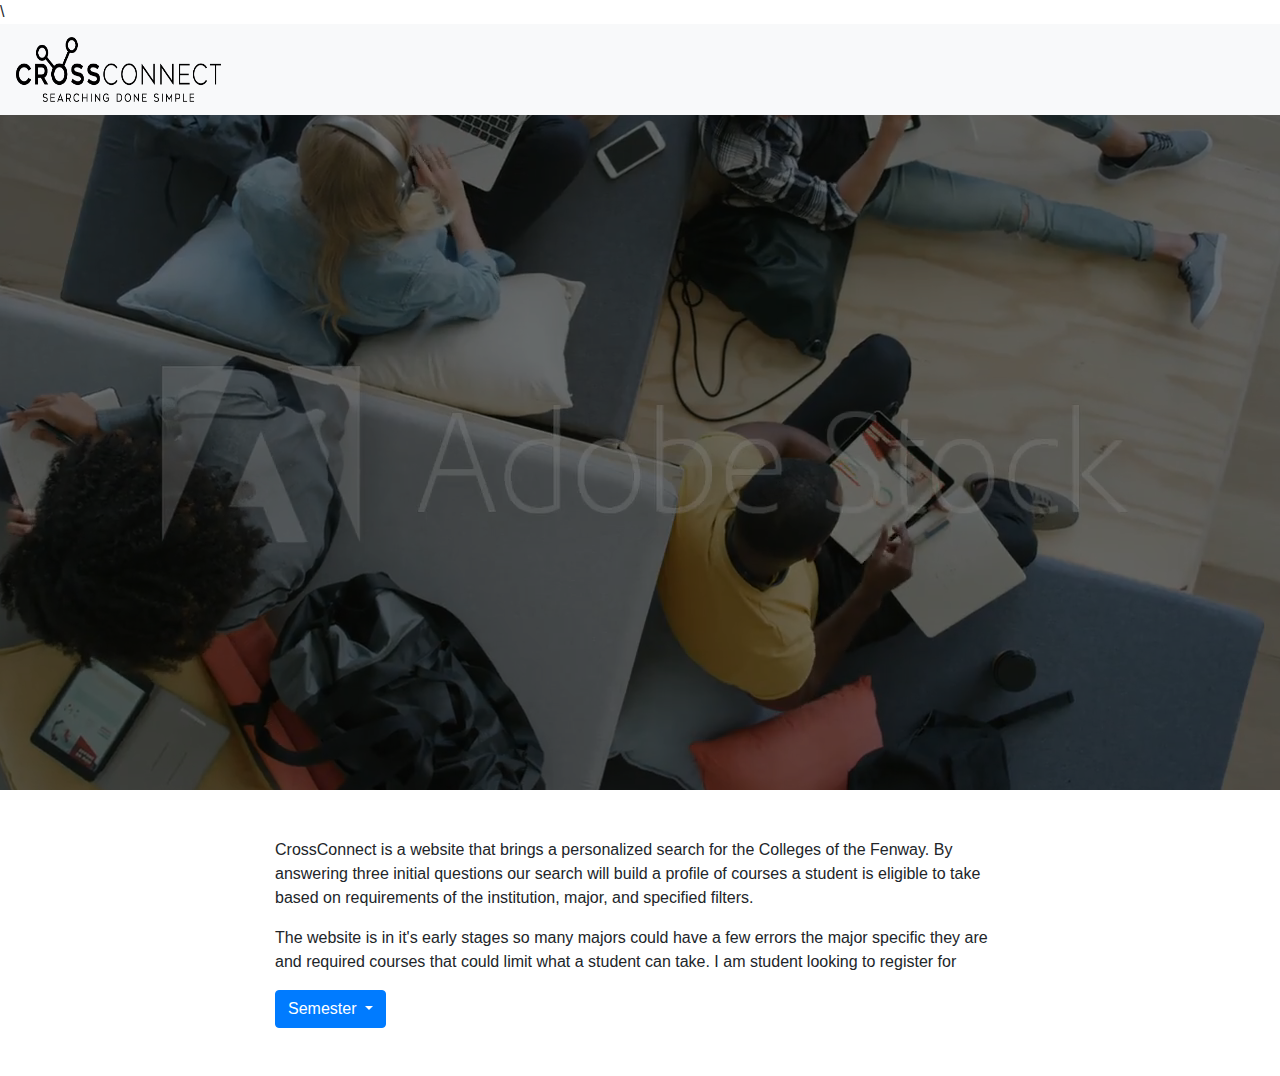
==== index.html @ 2838f524 "PHP Files Uploaded" ====
<!DOCTYPE html>

<html lang="en">

	<head>
 		<!-- Required meta tags -->
 		<meta charset="utf-8">
		<meta name="viewport" content="width=device-width, initial-scale=1, shrink-to-fit=no">

 		<!-- Bootstrap CSS -->
 		<link rel="stylesheet" href="https://stackpath.bootstrapcdn.com/bootstrap/4.3.1/css/bootstrap.min.css" integrity="sha384-ggOyR0iXCbMQv3Xipma34MD+dH/1fQ784/j6cY/iJTQUOhcWr7x9JvoRxT2MZw1T" crossorigin="anonymous">

		<script src="https://ajax.googleapis.com/ajax/libs/jquery/3.4.1/jquery.min.js"></script>
  		<script src="https://maxcdn.bootstrapcdn.com/bootstrap/3.4.0/js/bootstrap.min.js"></script>
		<script src="phpconfig.php"></script>
		<title>Cross | Connect</title>


		<link rel="stylesheet" type="text/css" href="css/spicy.css">
		<script src="js/creative.js"></script>


	</head>

	<body id="home">
\
		<nav class="navbar navbar-light bg-light">
  			<a class="navbar-brand" href="#">
   				<img src="img/logo.png" width="205" height="65" alt="">
  			</a>
		</nav>

		<header>
 			<div class="overlay"></div>
  			<video playsinline="playsinline" autoplay="autoplay" muted="muted" loop="loop">
    			<source src="img/University.mp4" type="video/mp4">
    			<source src="img/TopView.mp4" type="video/mp4">
    			<source src="img/Study.mp4" type="video/mp4">
  			</video>
  			<div class="container h-100">
    			<div class="d-flex h-100 text-center align-items-center">
      				<div class="w-100 text-white">
        				<h1 class="display-3">CrossConnect</h1>
        				<p class="lead mb-0">A project by Andrew and Edgar</p>
      				</div>
    			</div>
  			</div>
		</header>

		<section class="my-5">
  			<div class="container">
    			<div class="row">
      				<div class="col-md-8 mx-auto">
        				<p>CrossConnect is a website that brings a personalized search for the Colleges of the Fenway. By answering three initial questions our search will build a profile of courses a student is eligible to take based on requirements of the institution, major, and specified filters.</p>
        				<p>The website is in it's early stages so many majors could have a few errors the major specific they are and required courses that could limit what a student can take. I am student looking to register for
						</p>
						
						<div class="dropdown">
						<button class="btn btn-primary dropdown-toggle" type="button" data-toggle="dropdown">
							Semester
						<span class="caret"></span></button>
						<div class="dropdown-menu">
							<li><a class="dropdown-item" href="#">Fall 2019</a></li>
							<li><a class="dropdown-item" href="#">Spring 2020</a></li>
							<li><a class="dropdown-item" href="#">Summer 2020</a></li>
						</div>
						</button>

     				</div>
    			</div>
 			 </div>
		</section>

		<script src="https://code.jquery.com/jquery-3.3.1.slim.min.js" integrity="sha384-q8i/X+965DzO0rT7abK41JStQIAqVgRVzpbzo5smXKp4YfRvH+8abtTE1Pi6jizo" crossorigin="anonymous"></script>
		<script src="https://cdnjs.cloudflare.com/ajax/libs/popper.js/1.14.7/umd/popper.min.js" integrity="sha384-UO2eT0CpHqdSJQ6hJty5KVphtPhzWj9WO1clHTMGa3JDZwrnQq4sF86dIHNDz0W1" crossorigin="anonymous"></script>
		<script src="https://stackpath.bootstrapcdn.com/bootstrap/4.3.1/js/bootstrap.min.js" integrity="sha384-JjSmVgyd0p3pXB1rRibZUAYoIIy6OrQ6VrjIEaFf/nJGzIxFDsf4x0xIM+B07jRM" crossorigin="anonymous"></script>
	</body>
</html>
---- css/spicy.css ----
header {
  position: relative;
  background-color: black;
  height: 75vh;
  min-height: 25rem;
  width: 100%;
  overflow: hidden;
}

header video {
  position: absolute;
  top: 50%;
  left: 50%;
  min-width: 100%;
  min-height: 100%;
  width: auto;
  height: auto;
  z-index: 0;
  -ms-transform: translateX(-50%) translateY(-50%);
  -moz-transform: translateX(-50%) translateY(-50%);
  -webkit-transform: translateX(-50%) translateY(-50%);
  transform: translateX(-50%) translateY(-50%);
}

header .container {
  z-index: 2;
}

header .overlay {
  position: absolute;
  top: 0;
  left: 0;
  height: 100%;
  width: 100%;
  background-color: black;
  opacity: 0.5;
  z-index: 1;
}

@media (pointer: coarse) and (hover: none) {
  header {
    background: url('img/University.mp4') black no-repeat center center scroll;
    background: url('img/TopView.mp4') black no-repeat center center scroll;
  }
  header video {
    display: none;
  }
}
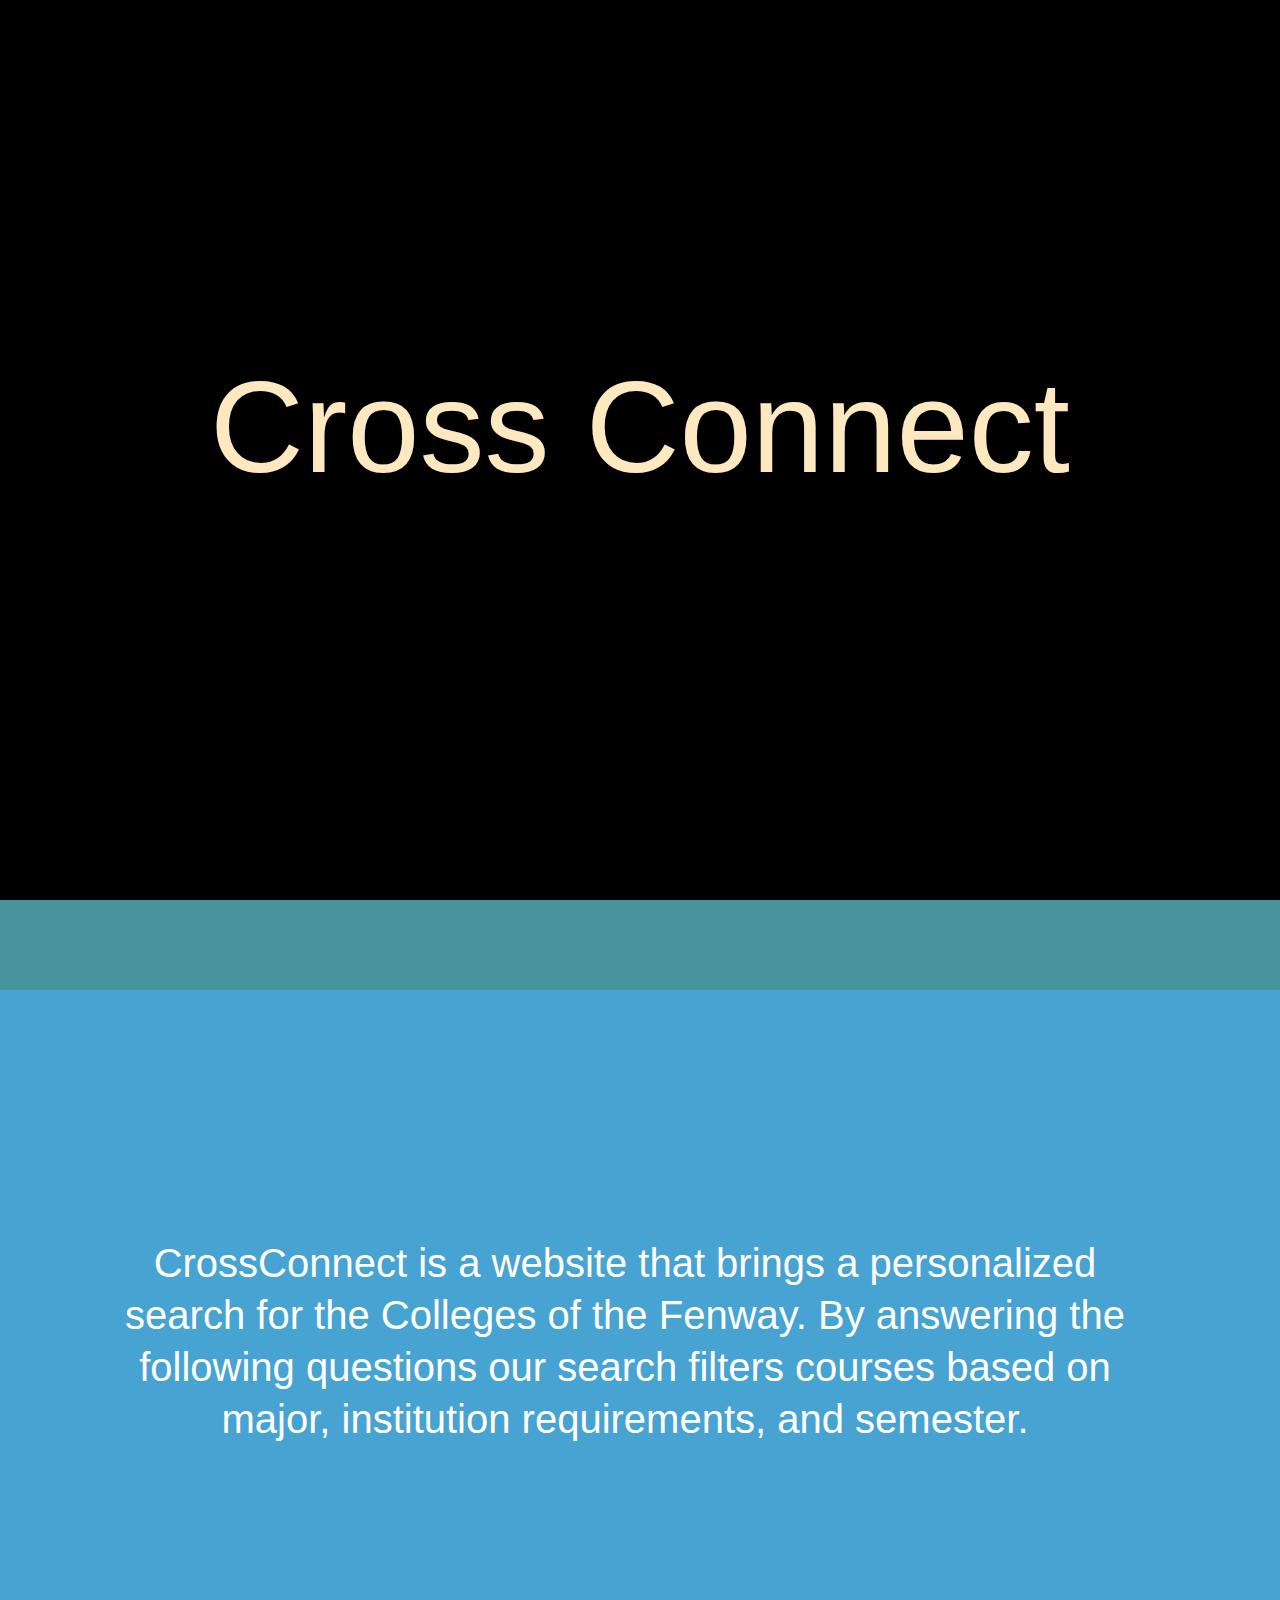
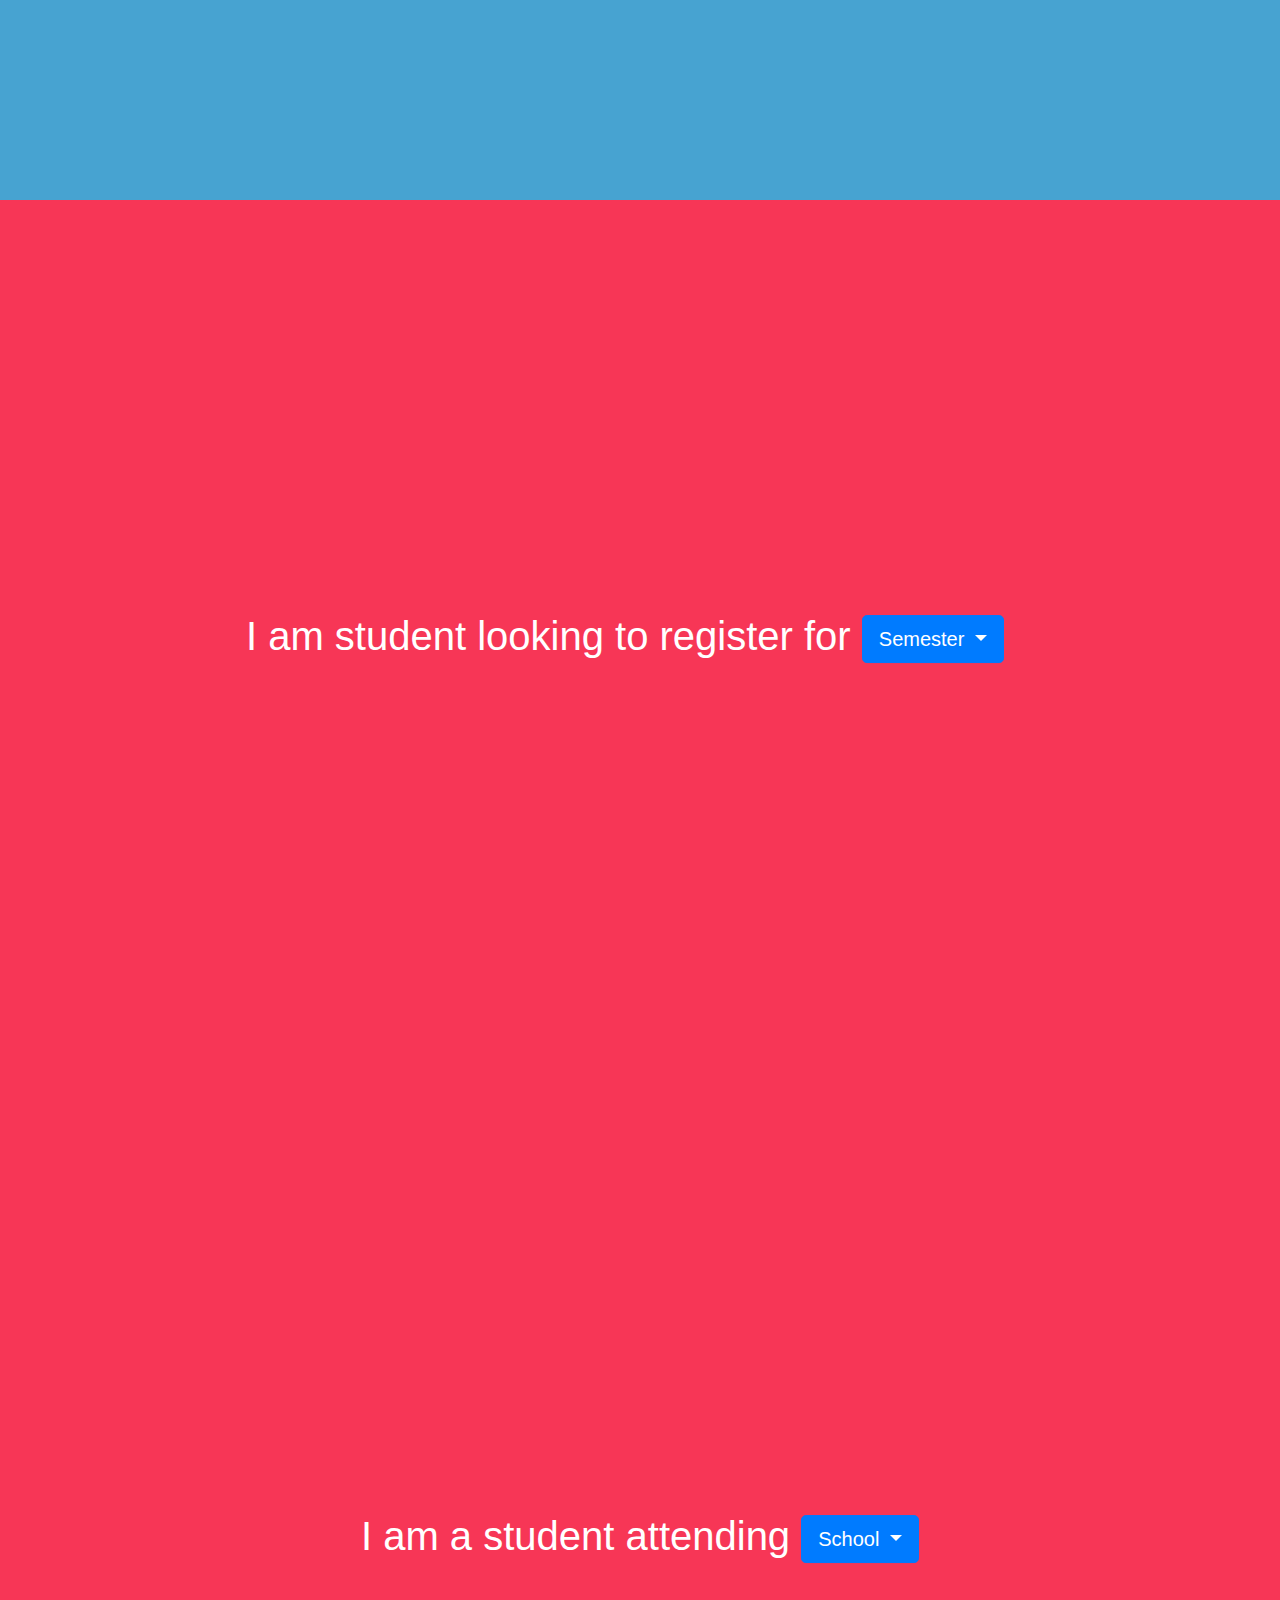
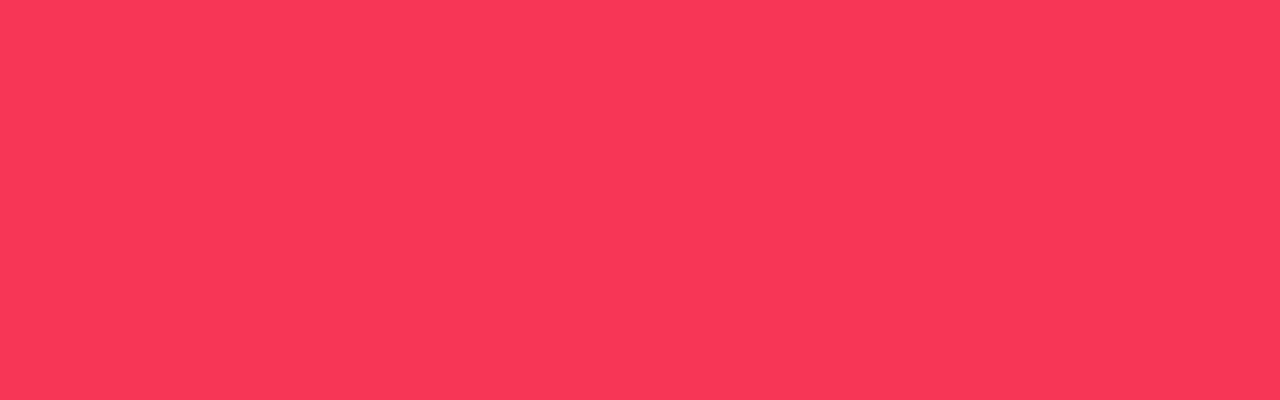
==== commit 2c9926c5: "Final FFront End" ====
--- a/index.html
+++ b/index.html
@@ -1,78 +1,155 @@
 <!DOCTYPE html>
 
 <html lang="en">
+<meta http-equiv="Content-Type" content="text/html; charset=UTF-8">
 
-	<head>
- 		<!-- Required meta tags -->
- 		<meta charset="utf-8">
-		<meta name="viewport" content="width=device-width, initial-scale=1, shrink-to-fit=no">
+<head>
+	<!-- Required meta tags -->
+	<meta charset="utf-8">
+	<meta name="viewport" content="width=device-width, initial-scale=1, shrink-to-fit=no">
 
- 		<!-- Bootstrap CSS -->
- 		<link rel="stylesheet" href="https://stackpath.bootstrapcdn.com/bootstrap/4.3.1/css/bootstrap.min.css" integrity="sha384-ggOyR0iXCbMQv3Xipma34MD+dH/1fQ784/j6cY/iJTQUOhcWr7x9JvoRxT2MZw1T" crossorigin="anonymous">
+	<!-- Bootstrap CSS -->
+	<link rel="stylesheet" href="https://stackpath.bootstrapcdn.com/bootstrap/4.3.1/css/bootstrap.min.css"
+		integrity="sha384-ggOyR0iXCbMQv3Xipma34MD+dH/1fQ784/j6cY/iJTQUOhcWr7x9JvoRxT2MZw1T" crossorigin="anonymous">
+	<script src="https://ajax.googleapis.com/ajax/libs/jquery/3.4.1/jquery.min.js"></script>
+	<script src="https://maxcdn.bootstrapcdn.com/bootstrap/3.4.0/js/bootstrap.min.js"></script>
 
-		<script src="https://ajax.googleapis.com/ajax/libs/jquery/3.4.1/jquery.min.js"></script>
-  		<script src="https://maxcdn.bootstrapcdn.com/bootstrap/3.4.0/js/bootstrap.min.js"></script>
-		<script src="phpconfig.php"></script>
-		<title>Cross | Connect</title>
+	<!-- CSS, JS, and PHP files worked on-->
+
+	<link rel="stylesheet" type="text/css" href="css/main.css">
+	<link rel="stylesheet" href="css/css">
+	<script src="php/phpconfig.php"></script>
+
+	<title>Cross | Connect</title>
 
 
-		<link rel="stylesheet" type="text/css" href="css/spicy.css">
-		<script src="js/creative.js"></script>
+</head>
+
+<body data-gr-c-s-loaded="true" style="overflow: hidden;">
+
+	<section class="panel home" data-section-name="home" style="height: 937px;">
+		<video playsinline="playsinline" autoplay="autoplay" muted="muted" loop="loop">
+			<source src="img/Final_Cut.mp4" type="video/mp4">
+		</video>
+
+		<div class="inner">
+			<div class="vertical-center">
+				<h1>Cross Connect</h1>
+			</div>
+		</div>
+
+		<ul class="pagination" id="scroll">
+			<li>
+				<a class="" href="#home">
+					<span class="hover-text">Home</span>
+				</a>
+			</li>
+			<li>
+				<a class="" href="#second">
+					<span class="hover-text">Second</span>
+				</a>
+			</li>
+			<li>
+				<a class="" href="#third">
+					<span class="hover-text">Third</span>
+				</a>
+			</li>
+			<li>
+				<a class="" href="#fourth">
+					<span class="hover-text">Fourth</span>
+				</a>
+			</li>
+		</ul>
+	</section>
+
+	<section class="panel panel1" data-section-name="second" style="height: 937px;">
+		<div class="inner">
+			<div class="row">
+				<div class="vertical-center">
+					<p>CrossConnect is a website that brings a personalized search for the Colleges of the Fenway.
+						By answering the following questions our search filters courses based on major, institution
+						requirements, and semester.
+					</p>
+				</div>
+			</div>
+		</div>
+	</section>
+	<section class="panel panel2" data-section-name="third" style="height: 937px;">
+		<div class="inner">
+			<div class="row">
+				<div class="vertical-center">
+					<p>I am student looking to register for
+						<span class="dropdown">
+							<button class="btn btn-primary btn-lg dropdown-toggle" type="button" data-toggle="dropdown"
+								aria-haspopup="true" aria-expanded="false">
+								Semester
+								<div class="dropdown-menu" aria-labelledby="dropdownMenuButton">
+									<li><a class="dropdown-item" href="#">Fall 2019</a></li>
+									<li><a class="dropdown-item" href="#">Spring 2020</a></li>
+									<li><a class="dropdown-item" href="#">Summer 2020</a></li>
+								</div>
+							</button>
+						</span>
+					</p>
+				</div>
+			</div>
+		</div>
+	</section>
+	<section class="panel panel3" data-section-name="fourth" style="height: 937px;">
+		<div class="inner">
+			<div class="vertical-center">
+				<p> I am a student attending
+					<span class="dropdown">
+						<button class="btn btn-primary btn-lg dropdown-toggle" type="button" data-toggle="dropdown"
+							aria-haspopup="true" aria-expanded="false">
+							School
+							<div class="dropdown-menu" aria-labelledby="dropdownMenuButton">
+								<li><a class="dropdown-item" href="#">Emmanual</a></li>
+								<li><a class="dropdown-item" href="#">MassArt</a></li>
+								<li><a class="dropdown-item" href="#">MCPHS</a></li>
+								<li><a class="dropdown-item" href="#">Simmons</a></li>
+								<li><a class="dropdown-item" href="#">Wentworth</a></li>
+							</div>
+						</button>
+					</span>
+				</p>
+			</div>
+		</div>
+	</section>
 
 
-	</head>
 
-	<body id="home">
-\
-		<nav class="navbar navbar-light bg-light">
-  			<a class="navbar-brand" href="#">
-   				<img src="img/logo.png" width="205" height="65" alt="">
-  			</a>
-		</nav>
+	<script src="https://code.jquery.com/jquery-3.4.1.js"
+		integrity="sha256-WpOohJOqMqqyKL9FccASB9O0KwACQJpFTUBLTYOVvVU=" crossorigin="anonymous"></script>
 
-		<header>
- 			<div class="overlay"></div>
-  			<video playsinline="playsinline" autoplay="autoplay" muted="muted" loop="loop">
-    			<source src="img/University.mp4" type="video/mp4">
-    			<source src="img/TopView.mp4" type="video/mp4">
-    			<source src="img/Study.mp4" type="video/mp4">
-  			</video>
-  			<div class="container h-100">
-    			<div class="d-flex h-100 text-center align-items-center">
-      				<div class="w-100 text-white">
-        				<h1 class="display-3">CrossConnect</h1>
-        				<p class="lead mb-0">A project by Andrew and Edgar</p>
-      				</div>
-    			</div>
-  			</div>
-		</header>
+	<script src="js/jquery.scrollify.js"></script>
 
-		<section class="my-5">
-  			<div class="container">
-    			<div class="row">
-      				<div class="col-md-8 mx-auto">
-        				<p>CrossConnect is a website that brings a personalized search for the Colleges of the Fenway. By answering three initial questions our search will build a profile of courses a student is eligible to take based on requirements of the institution, major, and specified filters.</p>
-        				<p>The website is in it's early stages so many majors could have a few errors the major specific they are and required courses that could limit what a student can take. I am student looking to register for
-						</p>
-						
-						<div class="dropdown">
-						<button class="btn btn-primary dropdown-toggle" type="button" data-toggle="dropdown">
-							Semester
-						<span class="caret"></span></button>
-						<div class="dropdown-menu">
-							<li><a class="dropdown-item" href="#">Fall 2019</a></li>
-							<li><a class="dropdown-item" href="#">Spring 2020</a></li>
-							<li><a class="dropdown-item" href="#">Summer 2020</a></li>
-						</div>
-						</button>
+	<script src="js/main.js"></script>
 
-     				</div>
-    			</div>
- 			 </div>
-		</section>
 
-		<script src="https://code.jquery.com/jquery-3.3.1.slim.min.js" integrity="sha384-q8i/X+965DzO0rT7abK41JStQIAqVgRVzpbzo5smXKp4YfRvH+8abtTE1Pi6jizo" crossorigin="anonymous"></script>
-		<script src="https://cdnjs.cloudflare.com/ajax/libs/popper.js/1.14.7/umd/popper.min.js" integrity="sha384-UO2eT0CpHqdSJQ6hJty5KVphtPhzWj9WO1clHTMGa3JDZwrnQq4sF86dIHNDz0W1" crossorigin="anonymous"></script>
-		<script src="https://stackpath.bootstrapcdn.com/bootstrap/4.3.1/js/bootstrap.min.js" integrity="sha384-JjSmVgyd0p3pXB1rRibZUAYoIIy6OrQ6VrjIEaFf/nJGzIxFDsf4x0xIM+B07jRM" crossorigin="anonymous"></script>
-	</body>
-</html>
+	<script src="https://cdnjs.cloudflare.com/ajax/libs/popper.js/1.14.7/umd/popper.min.js"
+		integrity="sha384-UO2eT0CpHqdSJQ6hJty5KVphtPhzWj9WO1clHTMGa3JDZwrnQq4sF86dIHNDz0W1" crossorigin="anonymous">
+	</script>
+	<script src="https://stackpath.bootstrapcdn.com/bootstrap/4.3.1/js/bootstrap.min.js"
+		integrity="sha384-JjSmVgyd0p3pXB1rRibZUAYoIIy6OrQ6VrjIEaFf/nJGzIxFDsf4x0xIM+B07jRM" crossorigin="anonymous">
+	</script>
+</body>
+<div id="screen-shader" style="
+            transition: opacity 0.1s ease 0s; 
+            z-index: 2147483647;
+            margin: 0; 
+            border-radius: 0; 
+            padding: 0; 
+            background: #fac563; 
+            pointer-events: none; 
+            position: fixed; 
+            top: -10%; 
+            right: -10%; 
+            width: 120%; 
+            height: 120%; 
+            opacity: 0.4080;
+            mix-blend-mode: multiply; 
+			display: block;">
+</div>
+
+</html>--- a/css/main.css
+++ b/css/main.css
@@ -0,0 +1,222 @@
+/* http://meyerweb.com/eric/tools/css/reset/
+   v2.0 | 20110126
+   License: none (public domain)
+*/
+
+html, body, div, span, applet, object, iframe,
+h1, h2, h3, h4, h5, h6, p, blockquote, pre,
+a, abbr, acronym, address, big, cite, code,
+del, dfn, em, img, ins, kbd, q, s, samp,
+small, strike, strong, sub, sup, tt, var,
+b, u, i, center,
+dl, dt, dd, ol, ul, li,
+fieldset, form, label, legend,
+table, caption, tbody, tfoot, thead, tr, th, td,
+article, aside, canvas, details, embed,
+figure, figcaption, footer, header, hgroup,
+menu, nav, output, ruby, section, summary,
+time, mark, audio, video {
+	margin: 0;
+	padding: 0;
+	border: 0;
+	font-size: 100%;
+	font: inherit;
+	vertical-align: baseline;
+}
+/* HTML5 display-role reset for older browsers */
+article, aside, details, figcaption, figure,
+footer, header, hgroup, menu, nav, section {
+	display: block;
+}
+body {
+	line-height: 1;
+}
+ol, ul {
+	list-style-type: none;
+}
+blockquote, q {
+	quotes: none;
+}
+blockquote:before, blockquote:after,
+q:before, q:after {
+	content: '';
+	content: none;
+}
+table {
+	border-collapse: collapse;
+	border-spacing: 0;
+}
+
+/****** Main ********/
+video {
+	width:100%;
+	height:100%;
+
+	position: absolute;
+	top:0;
+	left:0;
+
+	object-fit:fill;
+}
+
+body {
+	color:white;
+	font-size:62.5%;
+	font-family: 'Lato', sans-serif;
+}
+
+h1 {
+	font-size:13em;
+
+}
+h2 {
+	font-size:8em;
+}
+
+p {
+	font-size: 4em;
+	line-height:1.3;
+}
+h2 + p {
+	font-size:3em;
+}
+.home h1 {
+	text-shadow:0 0 6px rgba(0,0,0,0.4);
+}
+.vertical-center {
+	text-align:center;
+	width:100%;
+	position: absolute;
+	top: 47%;
+	transform: translateY(-47%);
+}
+.vertical-center p {
+	margin-top:23px;
+}
+
+.inner {
+	position: relative;
+	height:100%;
+
+	width:80%;
+	margin:0 auto;
+}
+
+.home {
+	background:#000;
+
+}
+
+.panel1 {
+	background:#64a0d4;
+	background:hsl(200,60%,55%);
+}
+
+.panel2 {
+	background:#e14456;
+	background:hsl(350,92%,59%);
+}
+.panel3 {
+	background:#e14456;
+	background:hsl(350,92%,59%);
+}
+
+
+.code {
+	background:rgba(0,0,0,0.2);
+}
+
+.pagination {
+	position:fixed;
+	right:20px;
+	top: 50%;
+  	transform: translateY(-50%);
+	visibility: hidden;
+	font-size:1.4em;
+	z-index: 10;
+}
+.pagination a {
+	display:block;
+	height:20px;
+	margin-bottom:5px;
+	color:white;
+	position:relative;
+	padding:10px;
+}
+.pagination a.active:after {
+	box-shadow:inset 0 0 0 5px;
+}
+.pagination a .hover-text {
+	position:absolute;
+	right:15px;
+	top:7px;
+	opacity:0;
+	transition: opacity 0.5s ease;
+	padding-right: 15px;
+}
+.pagination a:hover .hover-text {
+	opacity: 1;
+}
+.pagination a:after {
+	transition:box-shadow 0.5s ease;
+	width:10px;
+	height:10px;
+	display: block;
+	border:1px solid;
+	border-radius:50%;
+	content:'';
+	position: relative;
+	margin:auto;
+	top:0;
+	right:4px;
+	bottom:0;
+}
+
+
+
+
+.vertical-center p.cta {
+	margin-top:5px;
+}
+.vertical-center a:hover {
+	text-decoration: underline;
+}
+
+.arrow {
+	position: relative;
+	padding-right:15px;
+}
+
+.arrow:before,
+.arrow:after {
+	content:'';
+	position: absolute;
+	right:0;
+	top:7px;
+
+	width:2px;
+	height:12px;
+	background: white;
+}
+.arrow:before {
+	transform: rotate(45deg);
+	top:15px;
+}
+.arrow:after {
+	transform: rotate(-45deg);
+
+}
+
+
+@media (max-width:800px) {
+	h1 {
+		font-size:15vw;
+	}
+	h2 {
+		font-size:12vw;
+	}
+	.inner {
+		width:70%;
+
+	}
+}
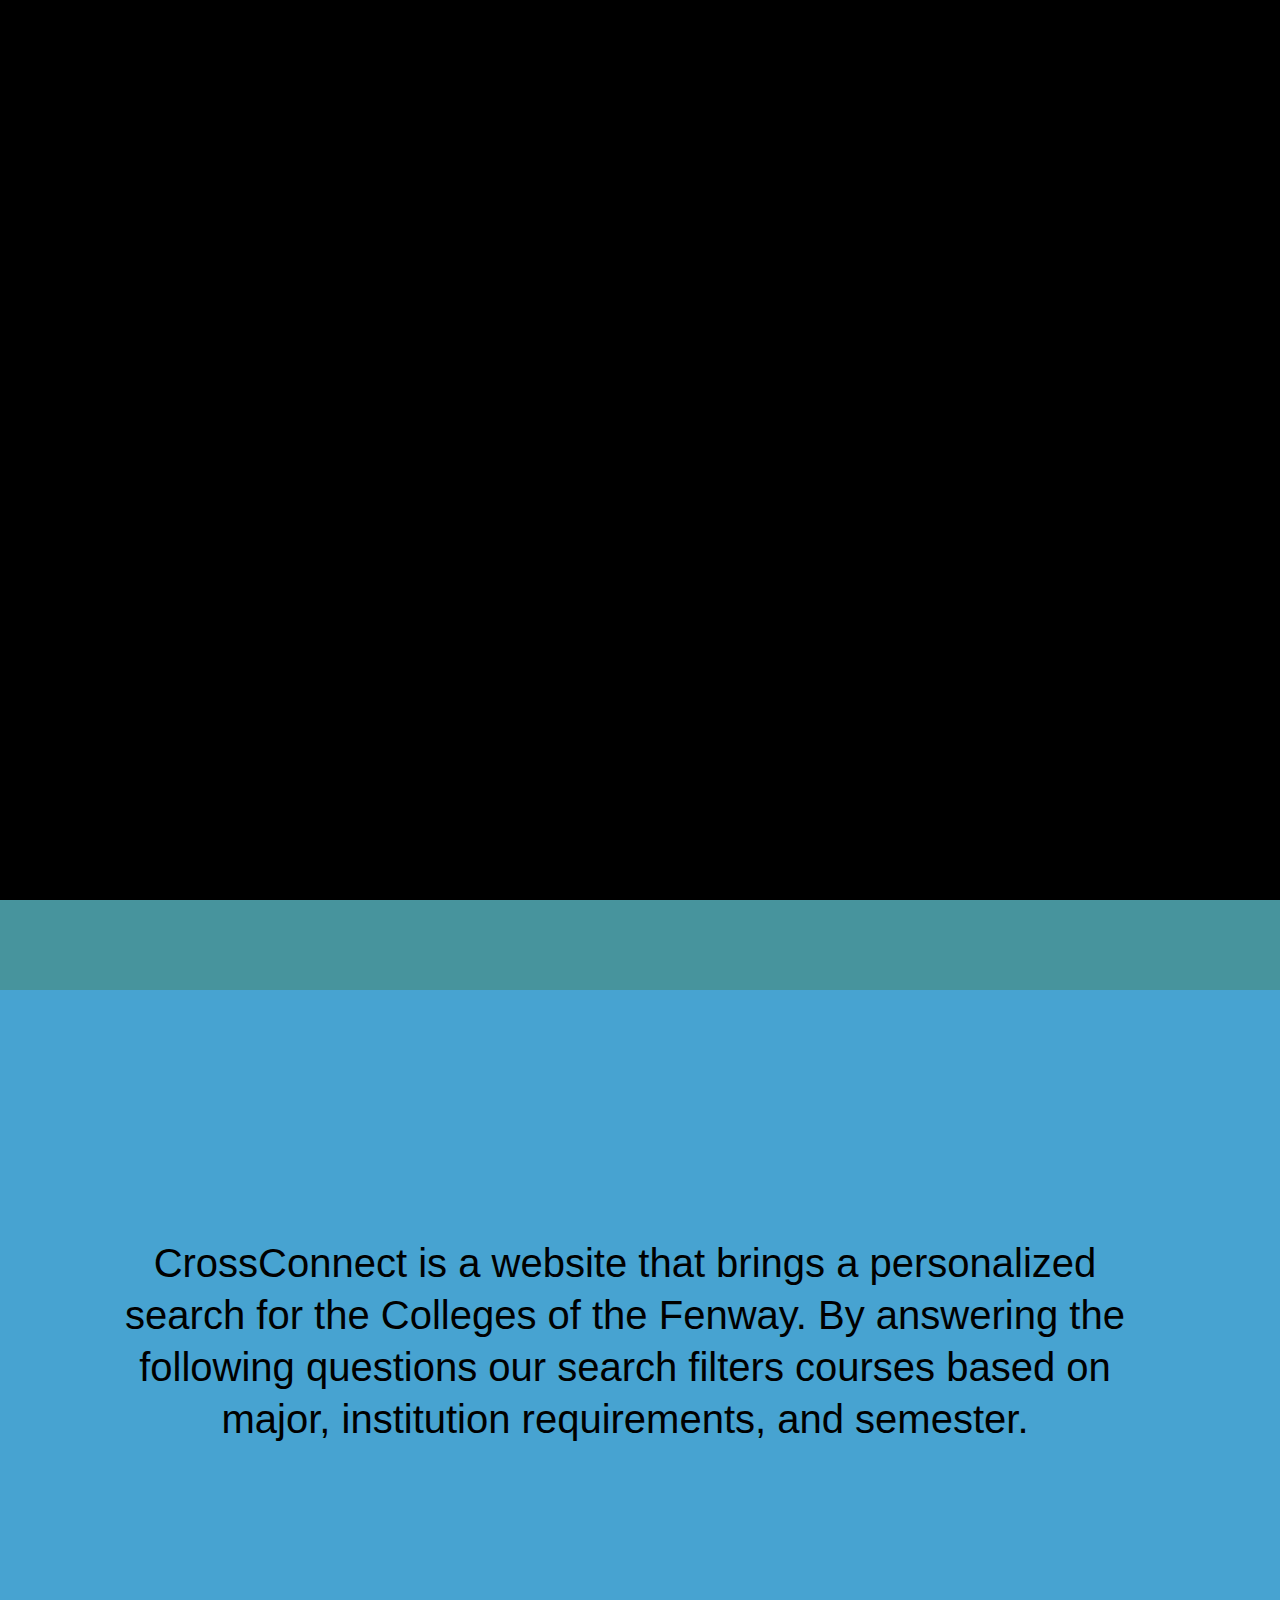
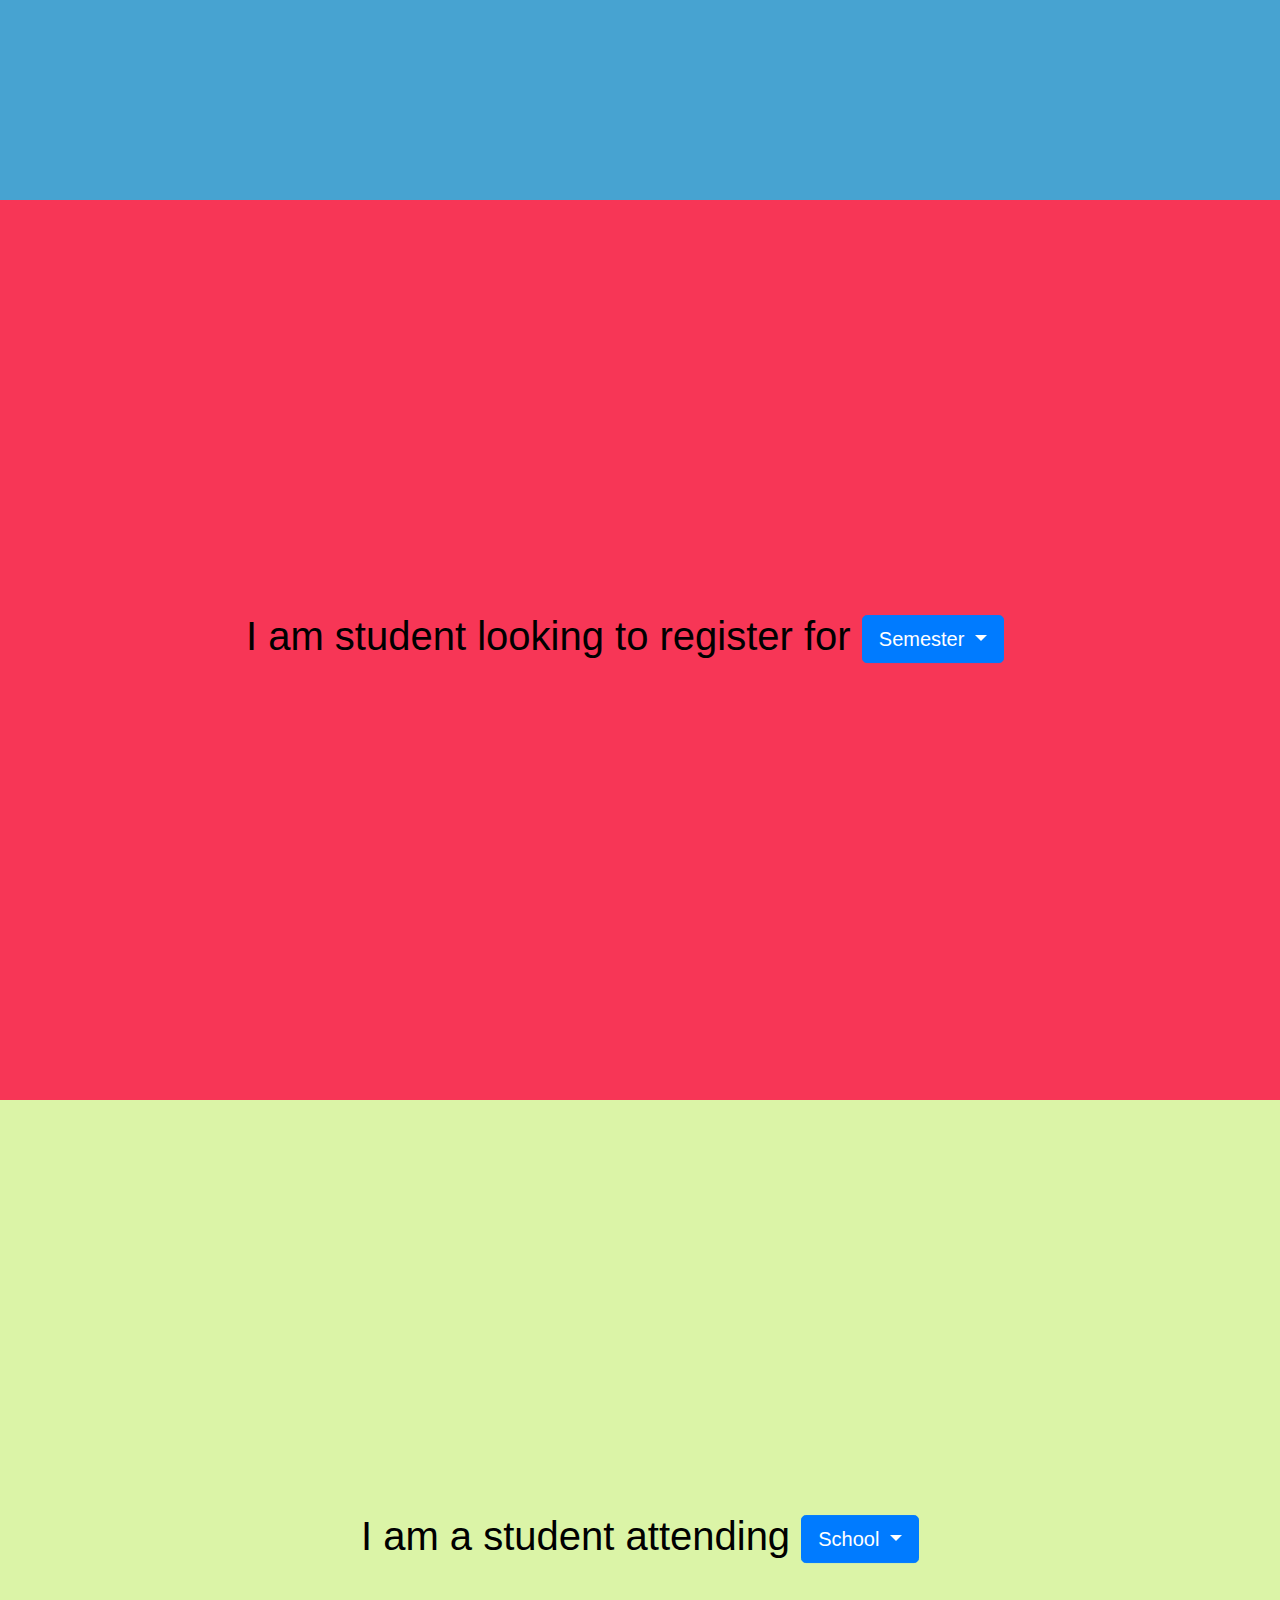
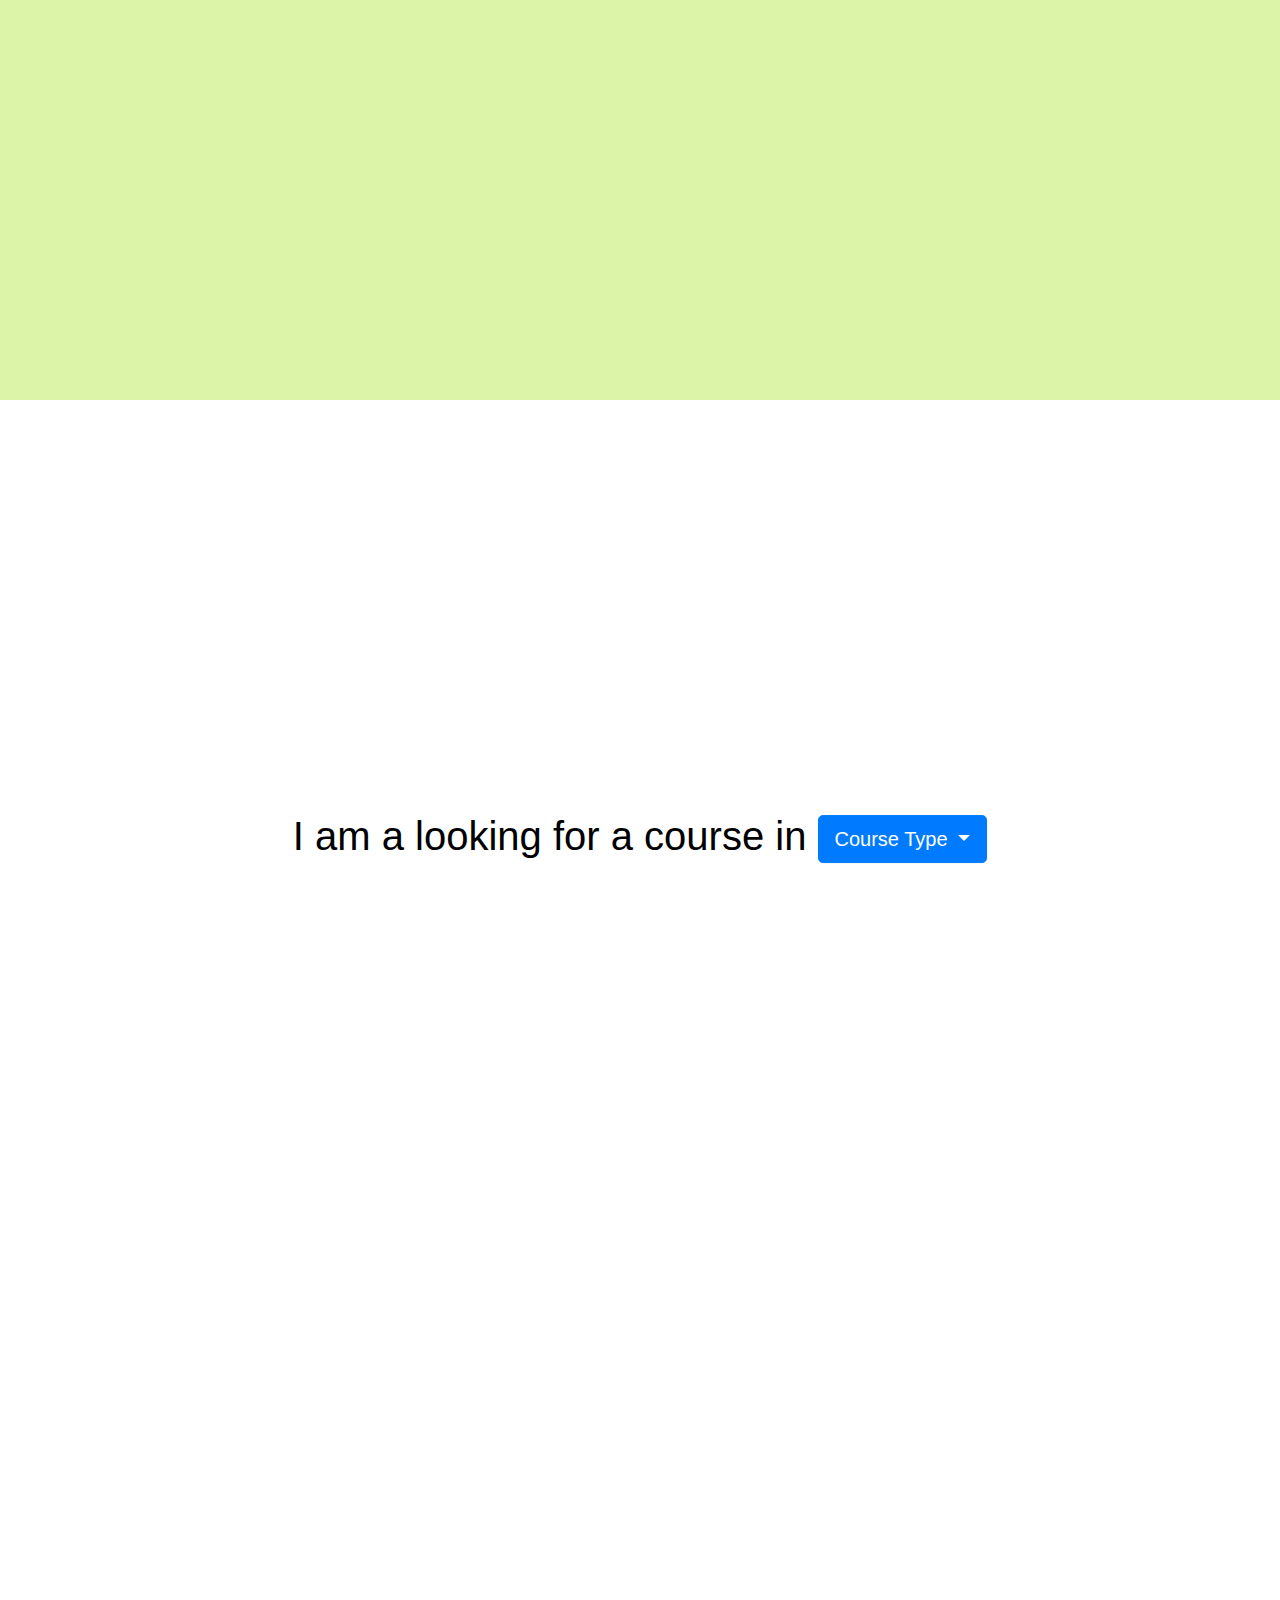
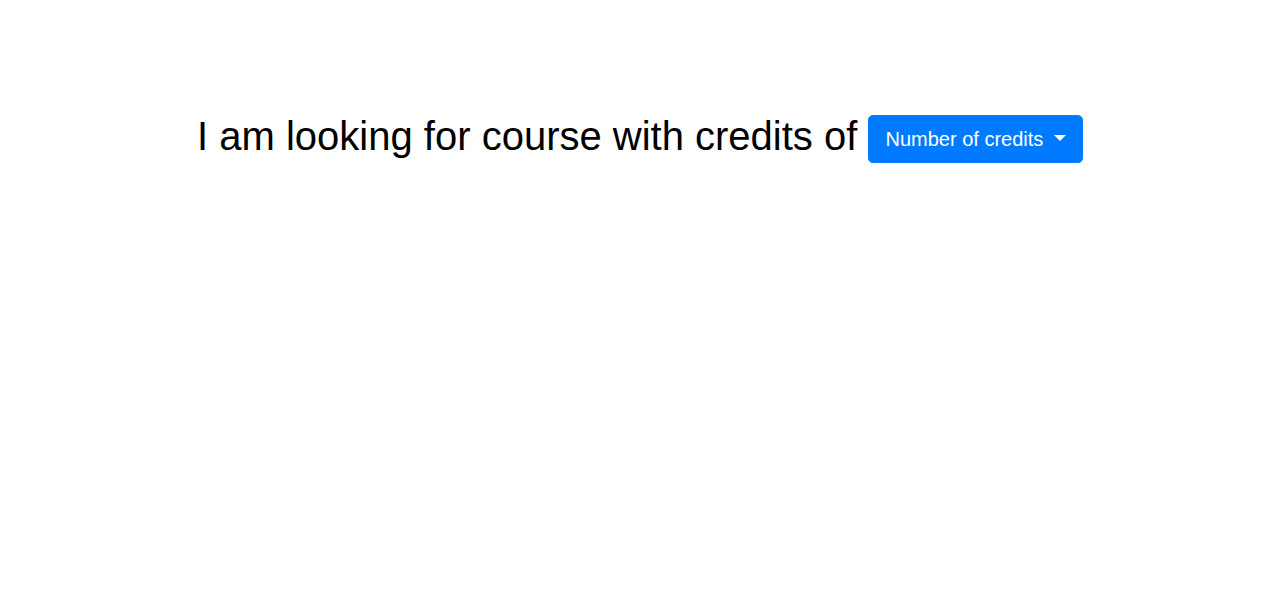
==== commit 5d99047d: "Credit Section Added" ====
--- a/index.html
+++ b/index.html
@@ -116,6 +116,48 @@
 			</div>
 		</div>
 	</section>
+	<section class="panel panel4" data-section-name="fifth" style="height: 937px;">
+		<div class="inner">
+			<div class="vertical-center">
+				<p> I am a looking for a course in
+					<span class="dropdown">
+						<button class="btn btn-primary btn-lg dropdown-toggle" type="button" data-toggle="dropdown"
+							aria-haspopup="true" aria-expanded="false">
+							Course Type
+							<div class="dropdown-menu" aria-labelledby="dropdownMenuButton">
+								<li><a class="dropdown-item" href="#">Emmanual</a></li>
+								<li><a class="dropdown-item" href="#">MassArt</a></li>
+								<li><a class="dropdown-item" href="#">MCPHS</a></li>
+								<li><a class="dropdown-item" href="#">Simmons</a></li>
+								<li><a class="dropdown-item" href="#">Wentworth</a></li>
+							</div>
+						</button>
+					</span>
+				</p>
+			</div>
+		</div>
+	</section>
+	<section class="panel panel4" data-section-name="fifth" style="height: 937px;">
+		<div class="inner">
+			<div class="vertical-center">
+				<p> I am looking for course with credits of 
+					<span class="dropdown">
+						<button class="btn btn-primary btn-lg dropdown-toggle" type="button" data-toggle="dropdown"
+							aria-haspopup="true" aria-expanded="false">
+							Number of credits
+							<div class="dropdown-menu" aria-labelledby="dropdownMenuButton">
+								<li><a class="dropdown-item" href="#">0</a></li>
+								<li><a class="dropdown-item" href="#">1</a></li>
+								<li><a class="dropdown-item" href="#">2</a></li>
+								<li><a class="dropdown-item" href="#">3</a></li>
+								<li><a class="dropdown-item" href="#">4</a></li>
+							</div>
+						</button>
+					</span>
+				</p>
+			</div>
+		</div>
+	</section>
 
 
 
--- a/css/main.css
+++ b/css/main.css
@@ -60,7 +60,7 @@
 }
 
 body {
-	color:white;
+	color: black;
 	font-size:62.5%;
 	font-family: 'Lato', sans-serif;
 }
@@ -117,8 +117,7 @@
 	background:hsl(350,92%,59%);
 }
 .panel3 {
-	background:#e14456;
-	background:hsl(350,92%,59%);
+	background:#DBF4A7;
 }
 
 
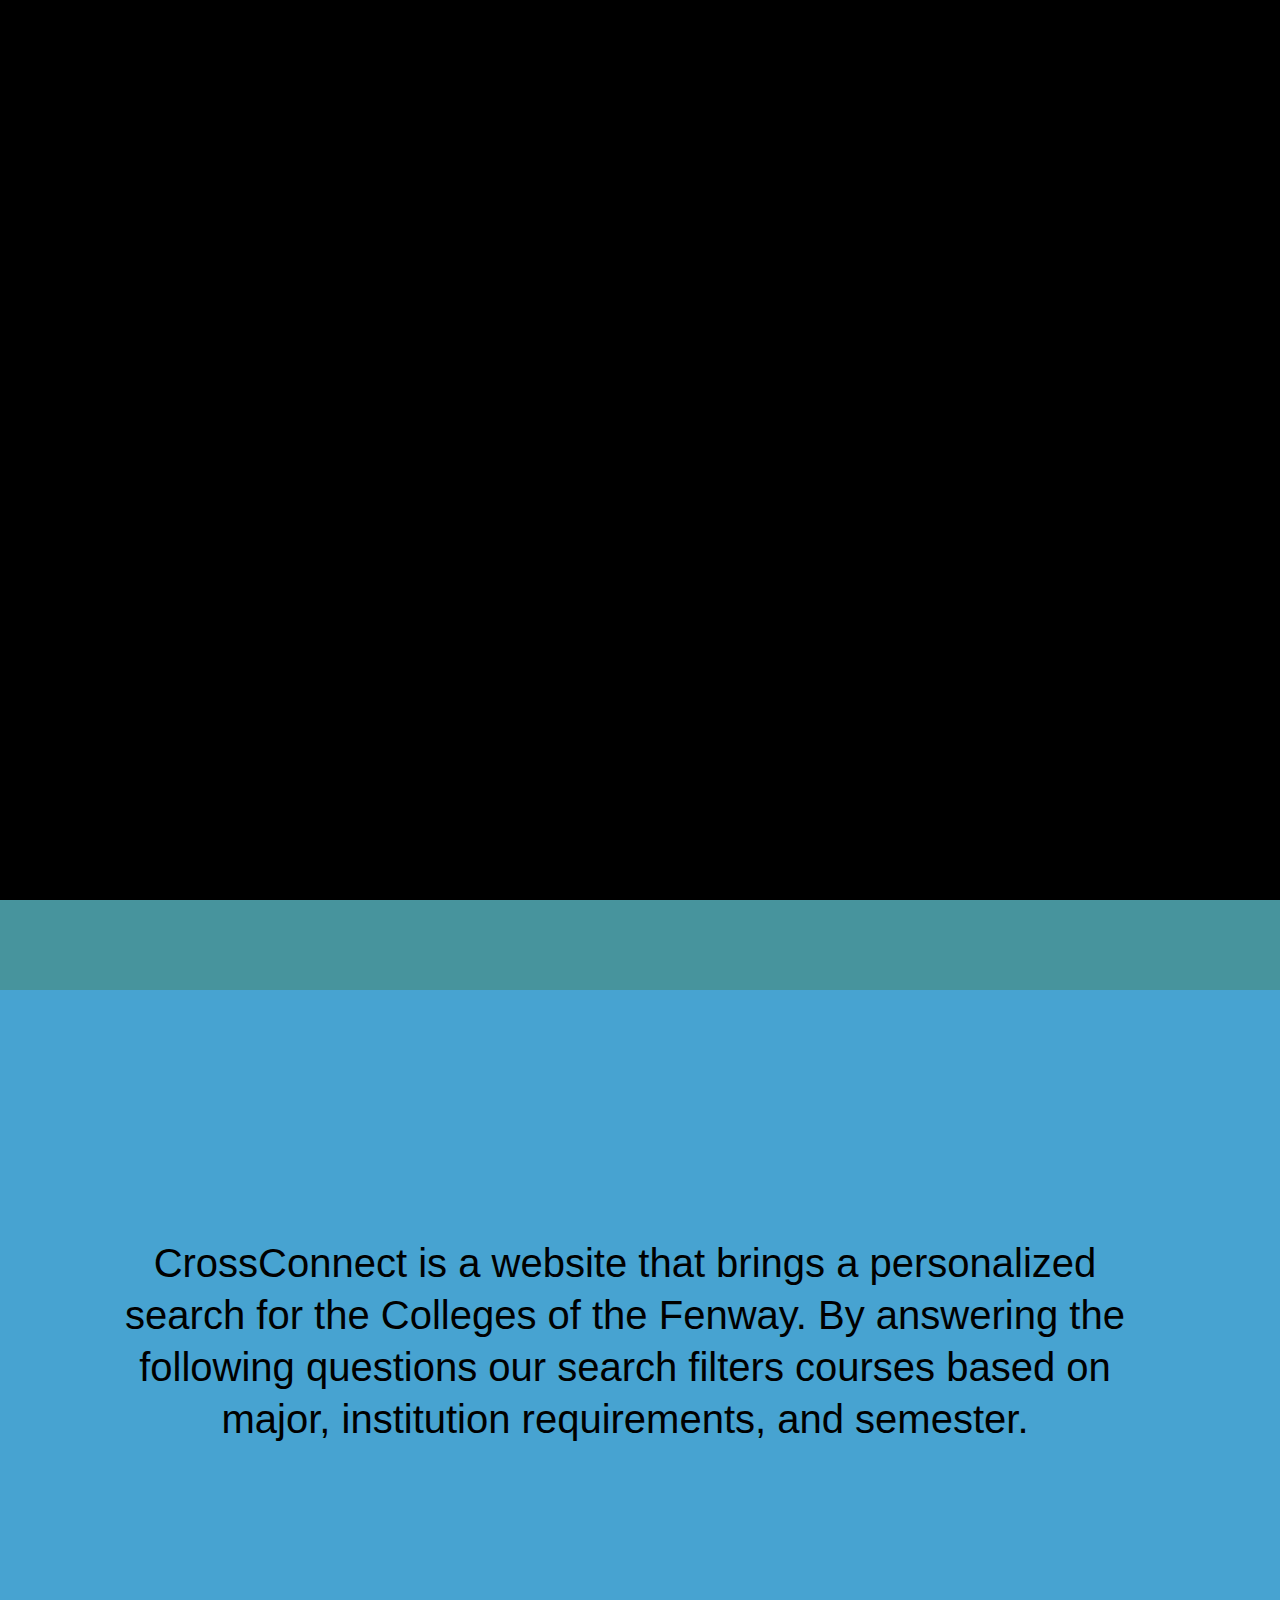
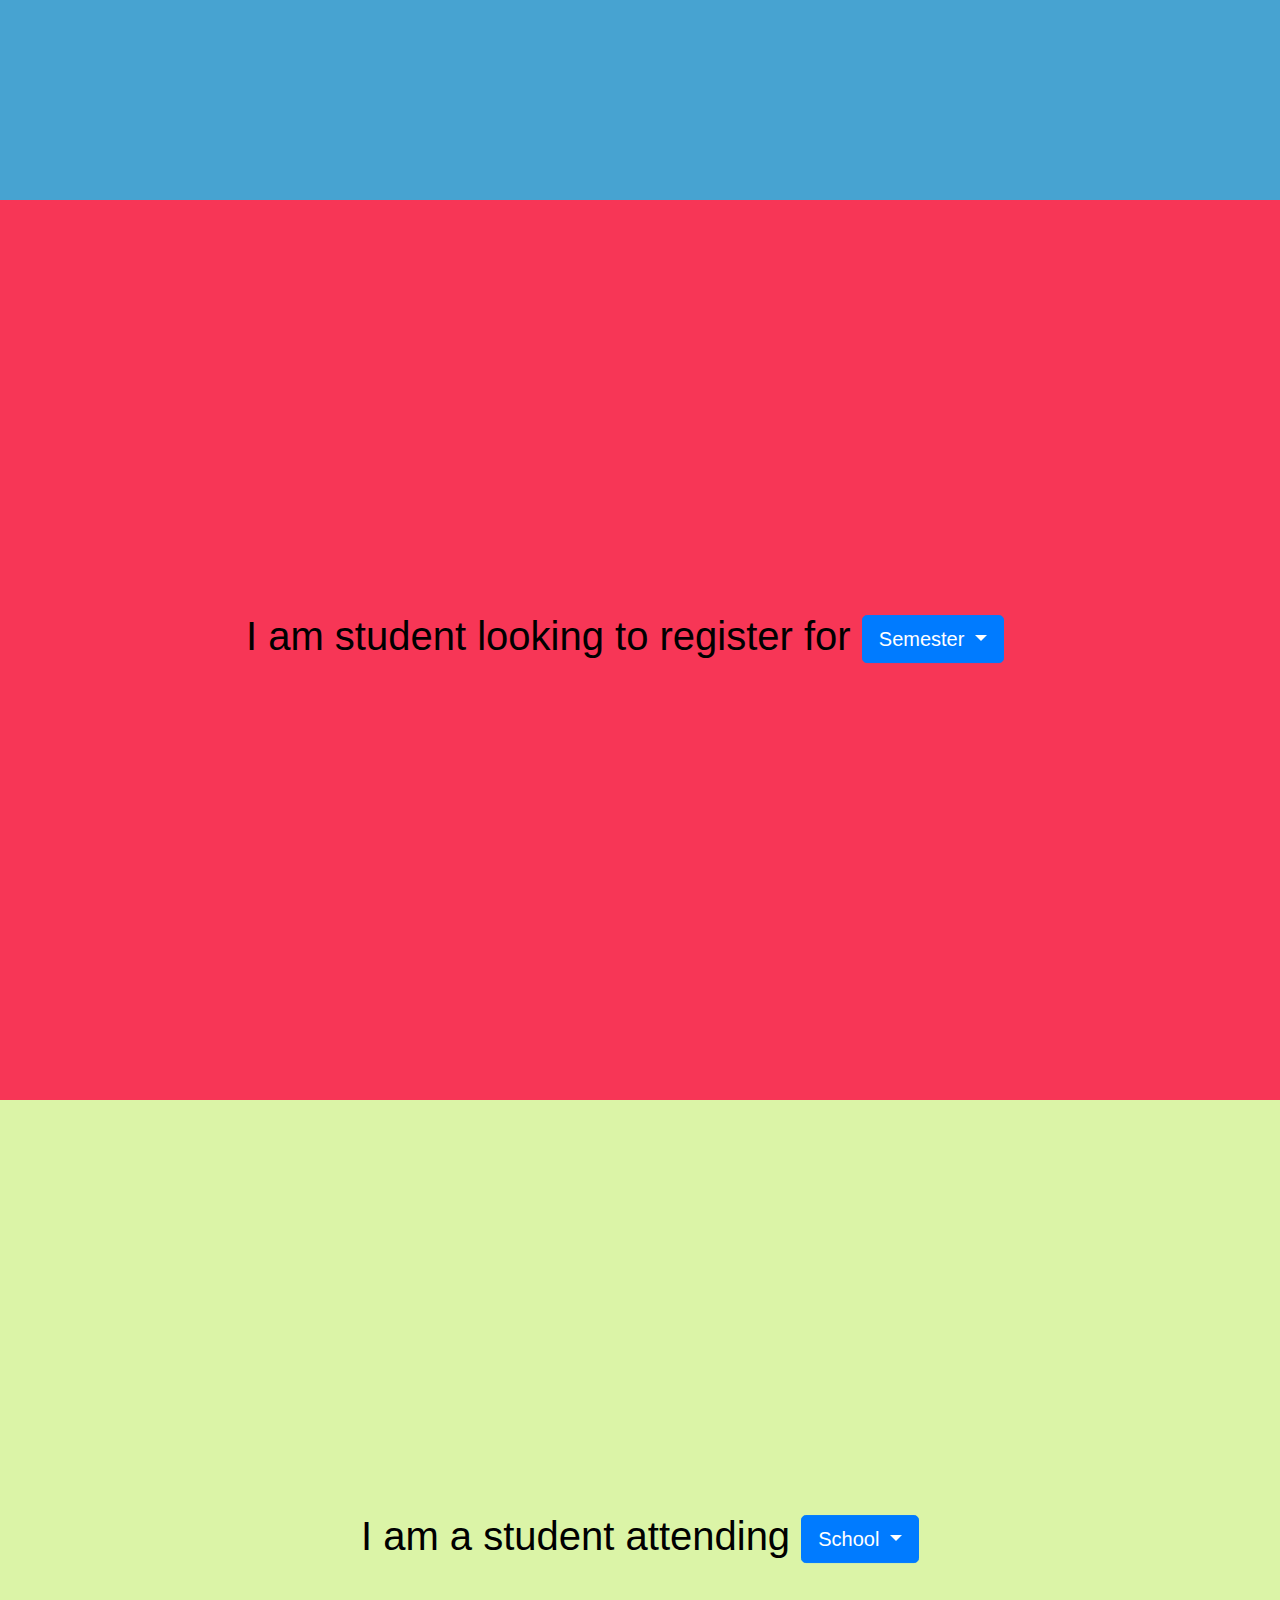
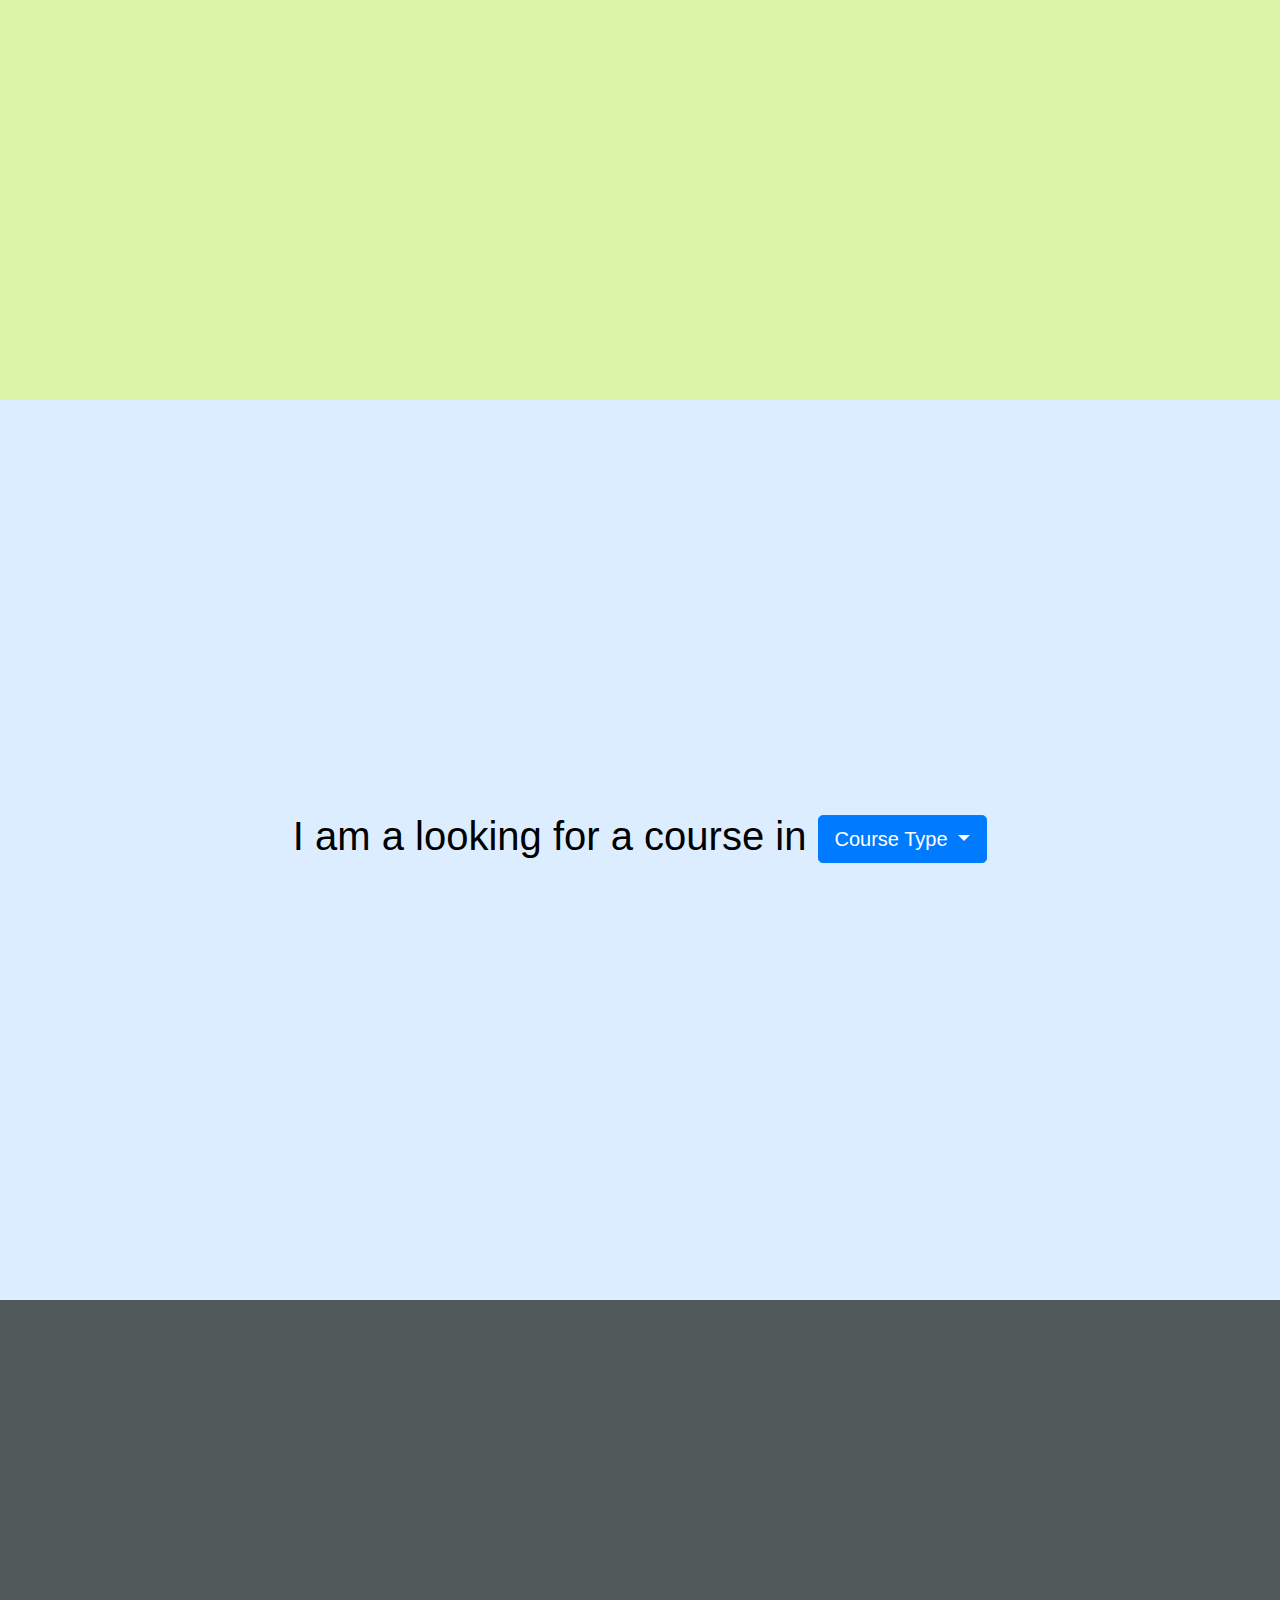
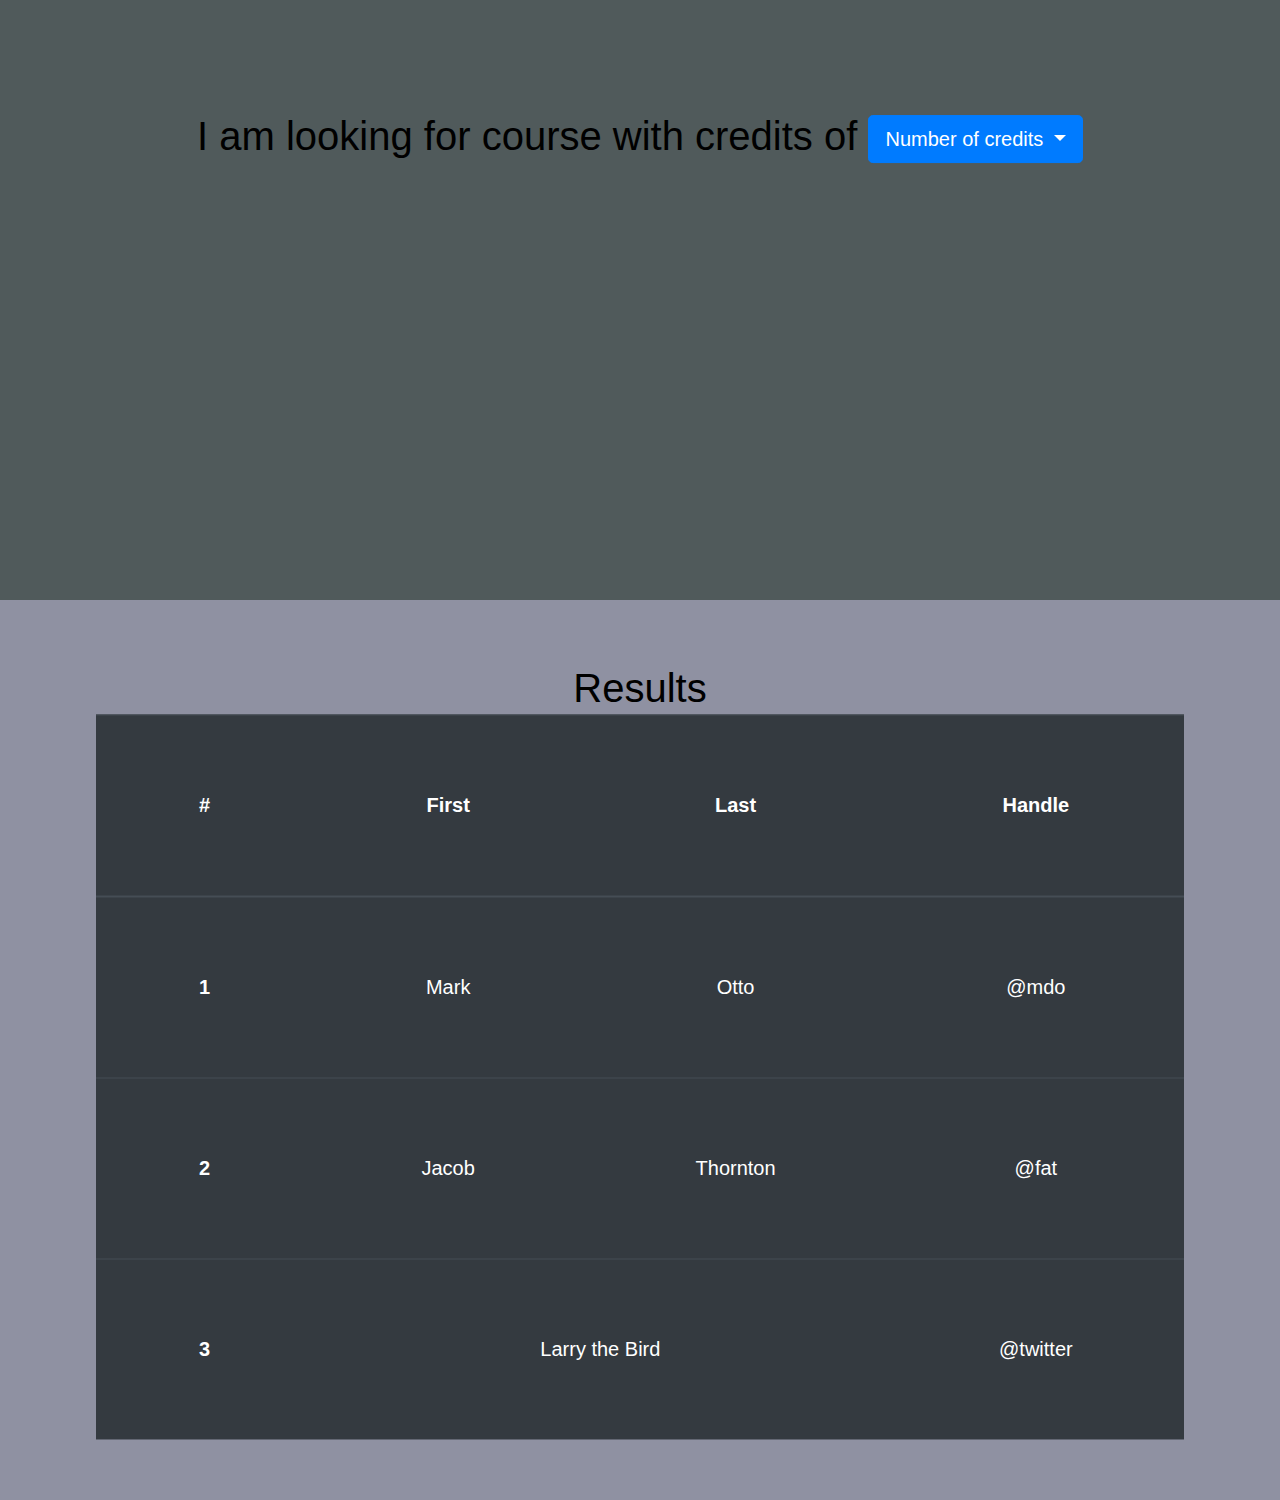
==== commit e04fdb9c: "Table for results page" ====
--- a/index.html
+++ b/index.html
@@ -137,10 +137,10 @@
 			</div>
 		</div>
 	</section>
-	<section class="panel panel4" data-section-name="fifth" style="height: 937px;">
-		<div class="inner">
-			<div class="vertical-center">
-				<p> I am looking for course with credits of 
+	<section class="panel panel5" data-section-name="sixth" style="height: 937px;">
+		<div class="inner">
+			<div class="vertical-center">
+				<p> I am looking for course with credits of
 					<span class="dropdown">
 						<button class="btn btn-primary btn-lg dropdown-toggle" type="button" data-toggle="dropdown"
 							aria-haspopup="true" aria-expanded="false">
@@ -159,7 +159,43 @@
 		</div>
 	</section>
 
-
+	<!-- Results Page-->
+	<section class="panel panel6" data-section-name="seventh" style="height: 937px;">
+		<div class="innertable">
+			<div class="vertical-center">
+				<p> Results</p>
+					<table class="table mytable table-dark">
+						<thead>
+							<tr>
+								<th scope="col">#</th>
+								<th scope="col">First</th>
+								<th scope="col">Last</th>
+								<th scope="col">Handle</th>
+							</tr>
+						</thead>
+						<tbody>
+							<tr>
+								<th scope="row">1</th>
+								<td>Mark</td>
+								<td>Otto</td>
+								<td>@mdo</td>
+							</tr>
+							<tr>
+								<th scope="row">2</th>
+								<td>Jacob</td>
+								<td>Thornton</td>
+								<td>@fat</td>
+							</tr>
+							<tr>
+								<th scope="row">3</th>
+								<td colspan="2">Larry the Bird</td>
+								<td>@twitter</td>
+							</tr>
+						</tbody>
+					</table>
+			</div>
+		</div>
+	</section>
 
 	<script src="https://code.jquery.com/jquery-3.4.1.js"
 		integrity="sha256-WpOohJOqMqqyKL9FccASB9O0KwACQJpFTUBLTYOVvVU=" crossorigin="anonymous"></script>
--- a/css/main.css
+++ b/css/main.css
@@ -11,7 +11,7 @@
 b, u, i, center,
 dl, dt, dd, ol, ul, li,
 fieldset, form, label, legend,
-table, caption, tbody, tfoot, thead, tr, th, td,
+table, caption, tbody, tfoot, td,
 article, aside, canvas, details, embed,
 figure, figcaption, footer, header, hgroup,
 menu, nav, output, ruby, section, summary,
@@ -42,12 +42,14 @@
 	content: '';
 	content: none;
 }
-table {
-	border-collapse: collapse;
-	border-spacing: 0;
-}
+
 
 /****** Main ********/
+.mytable>tbody>tr>td, .mytable>tbody>tr>th, .mytable>tfoot>tr>td, .mytable>tfoot>tr>th, .mytable>thead>tr>td, .mytable>thead>tr>th {
+	font-size: 20px;
+    padding: 80px;
+}
+
 video {
 	width:100%;
 	height:100%;
@@ -102,6 +104,14 @@
 	margin:0 auto;
 }
 
+.innertable{
+	position: relative;
+	height:100%;
+
+	width:85%;
+	margin:0 auto;
+}
+
 .home {
 	background:#000;
 
@@ -119,6 +129,19 @@
 .panel3 {
 	background:#DBF4A7;
 }
+
+.panel4 {
+	background:#DCEDFF;
+}
+
+.panel5 {
+	background:#505A5B;
+}
+
+.panel6 {
+	background:#8F91A2;
+}
+
 
 
 .code {
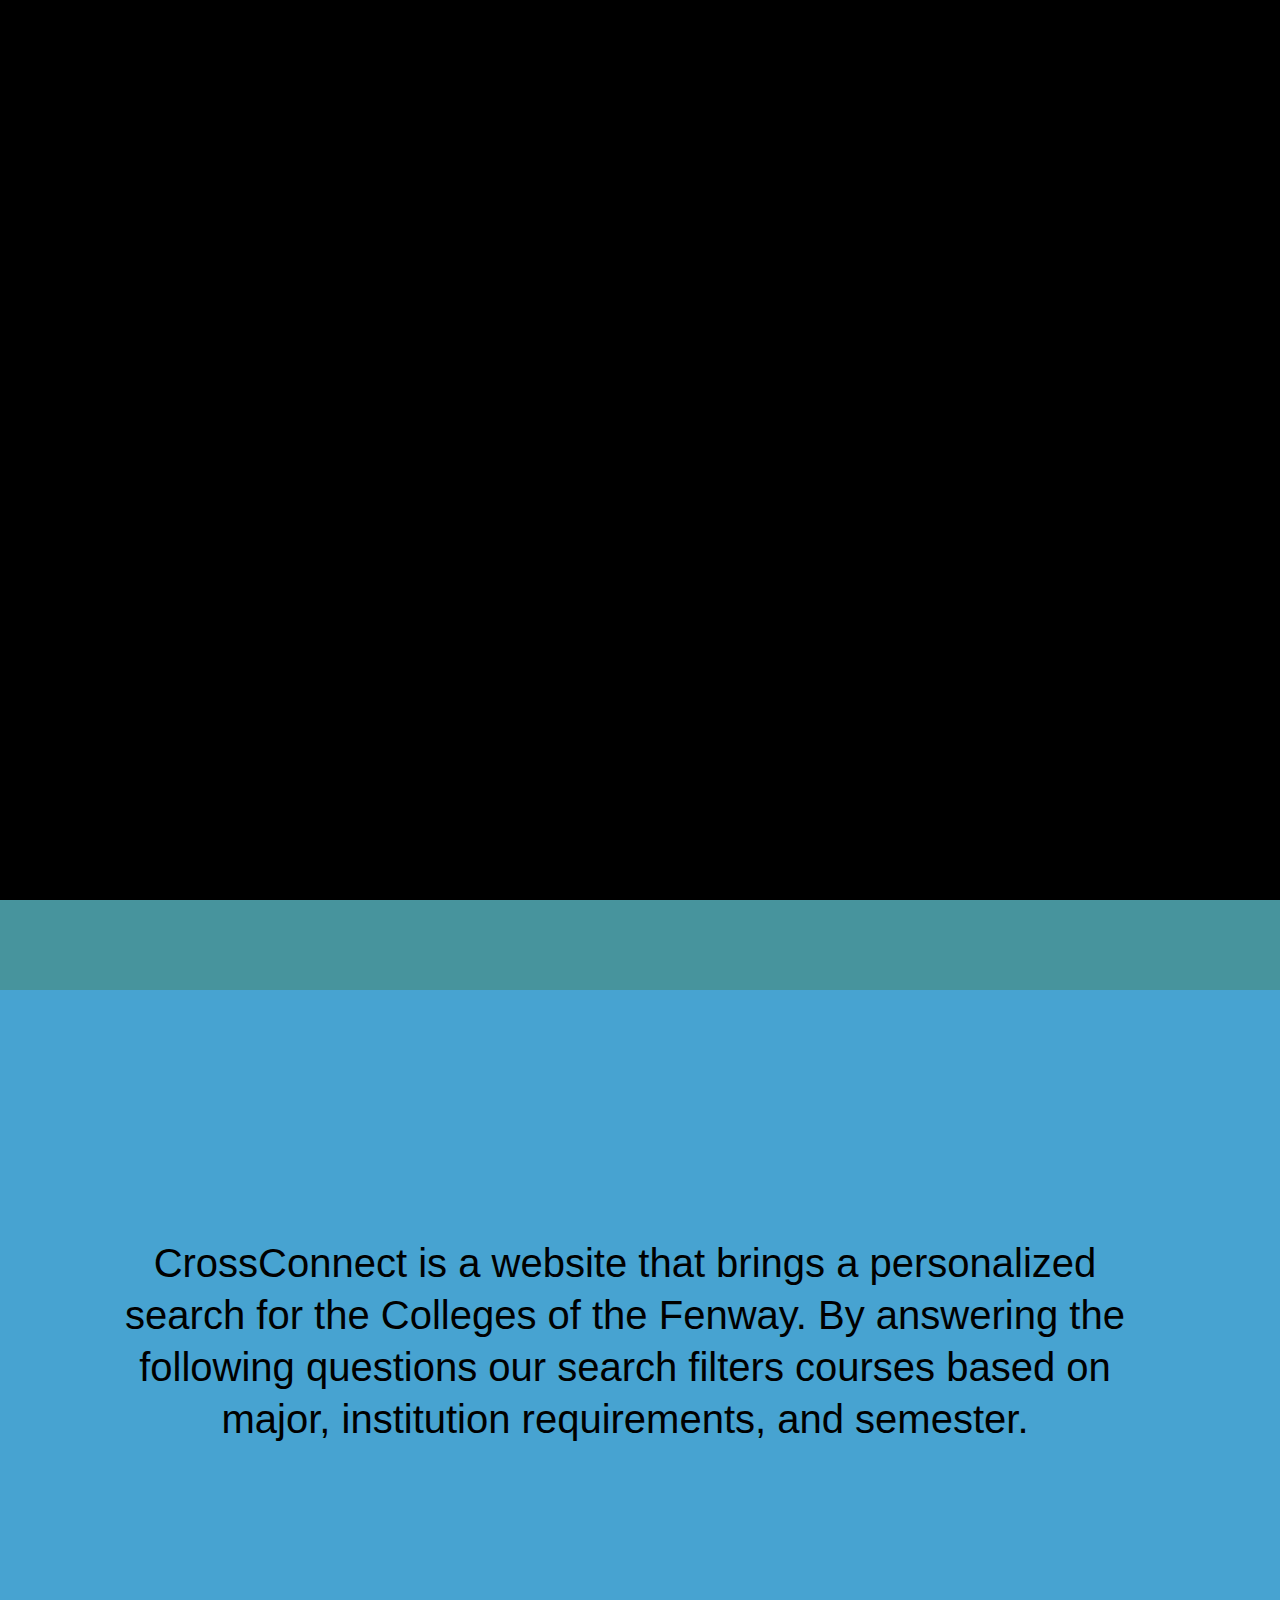
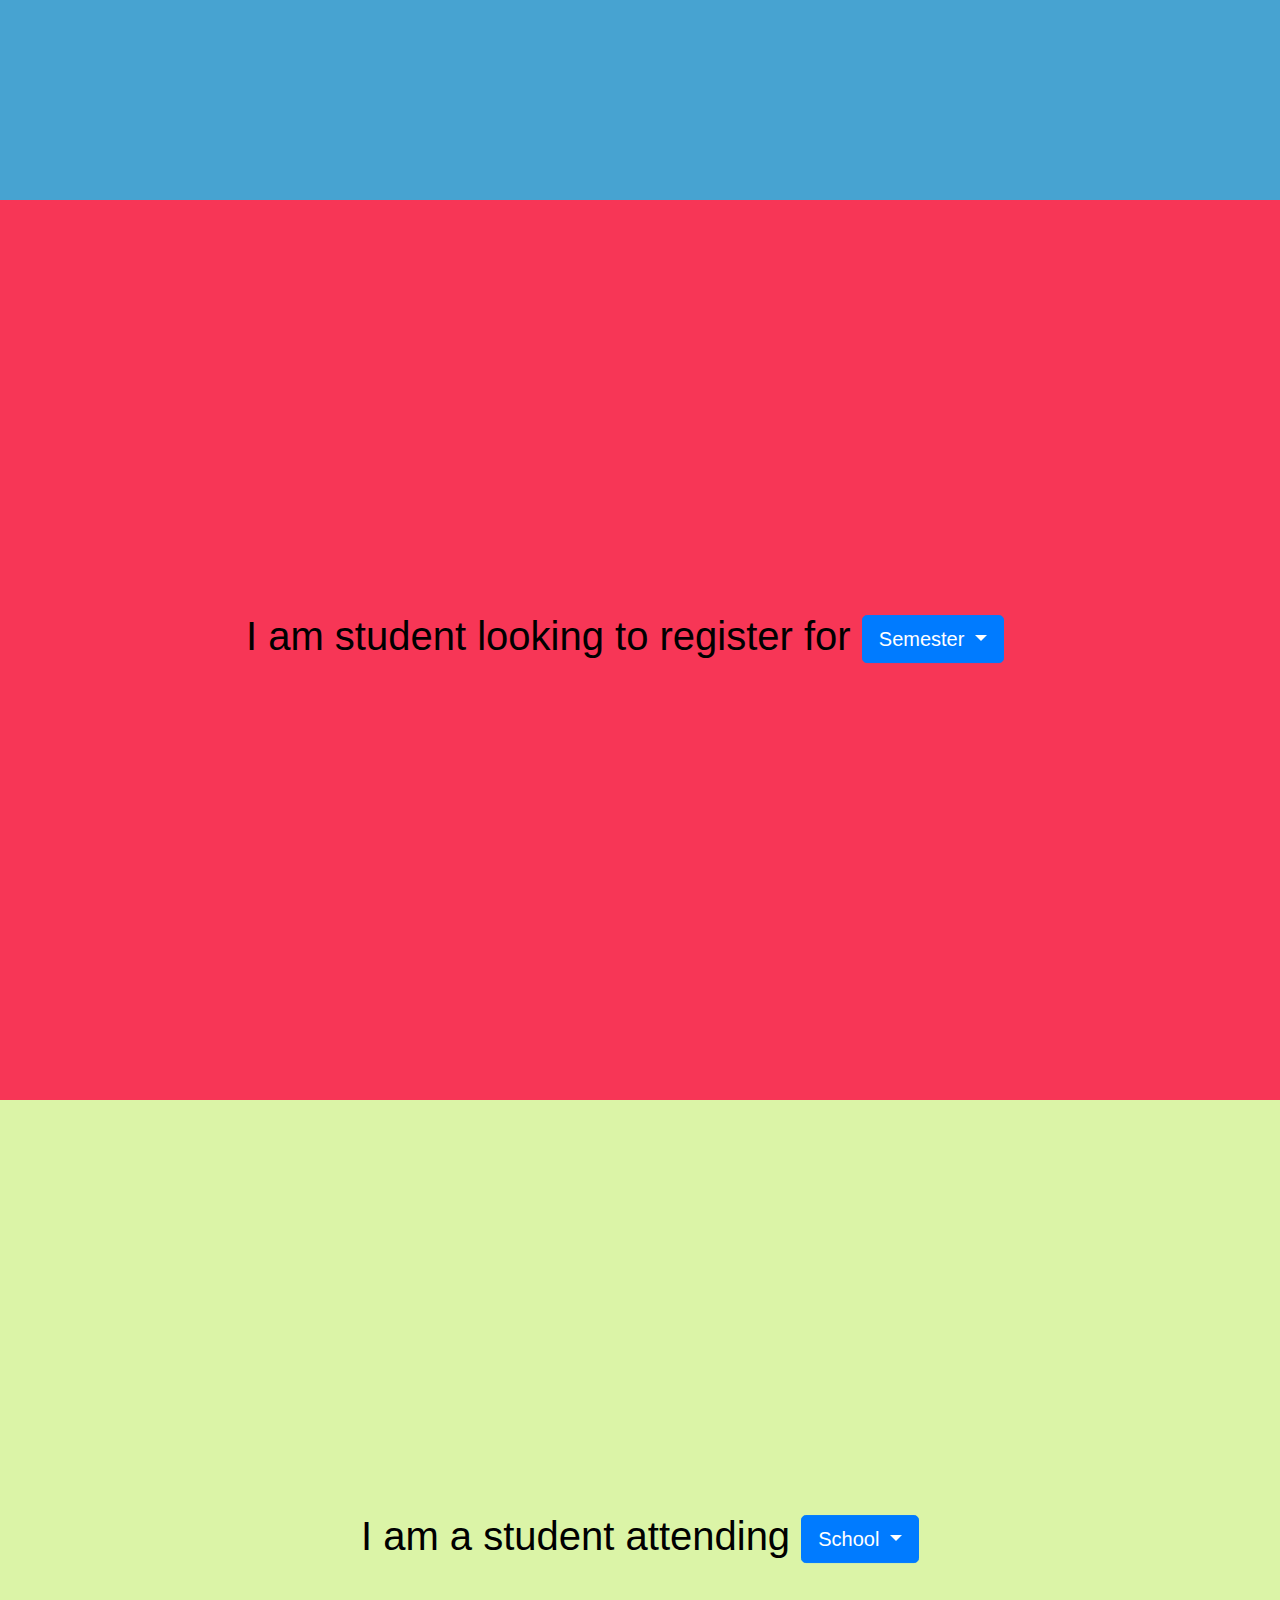
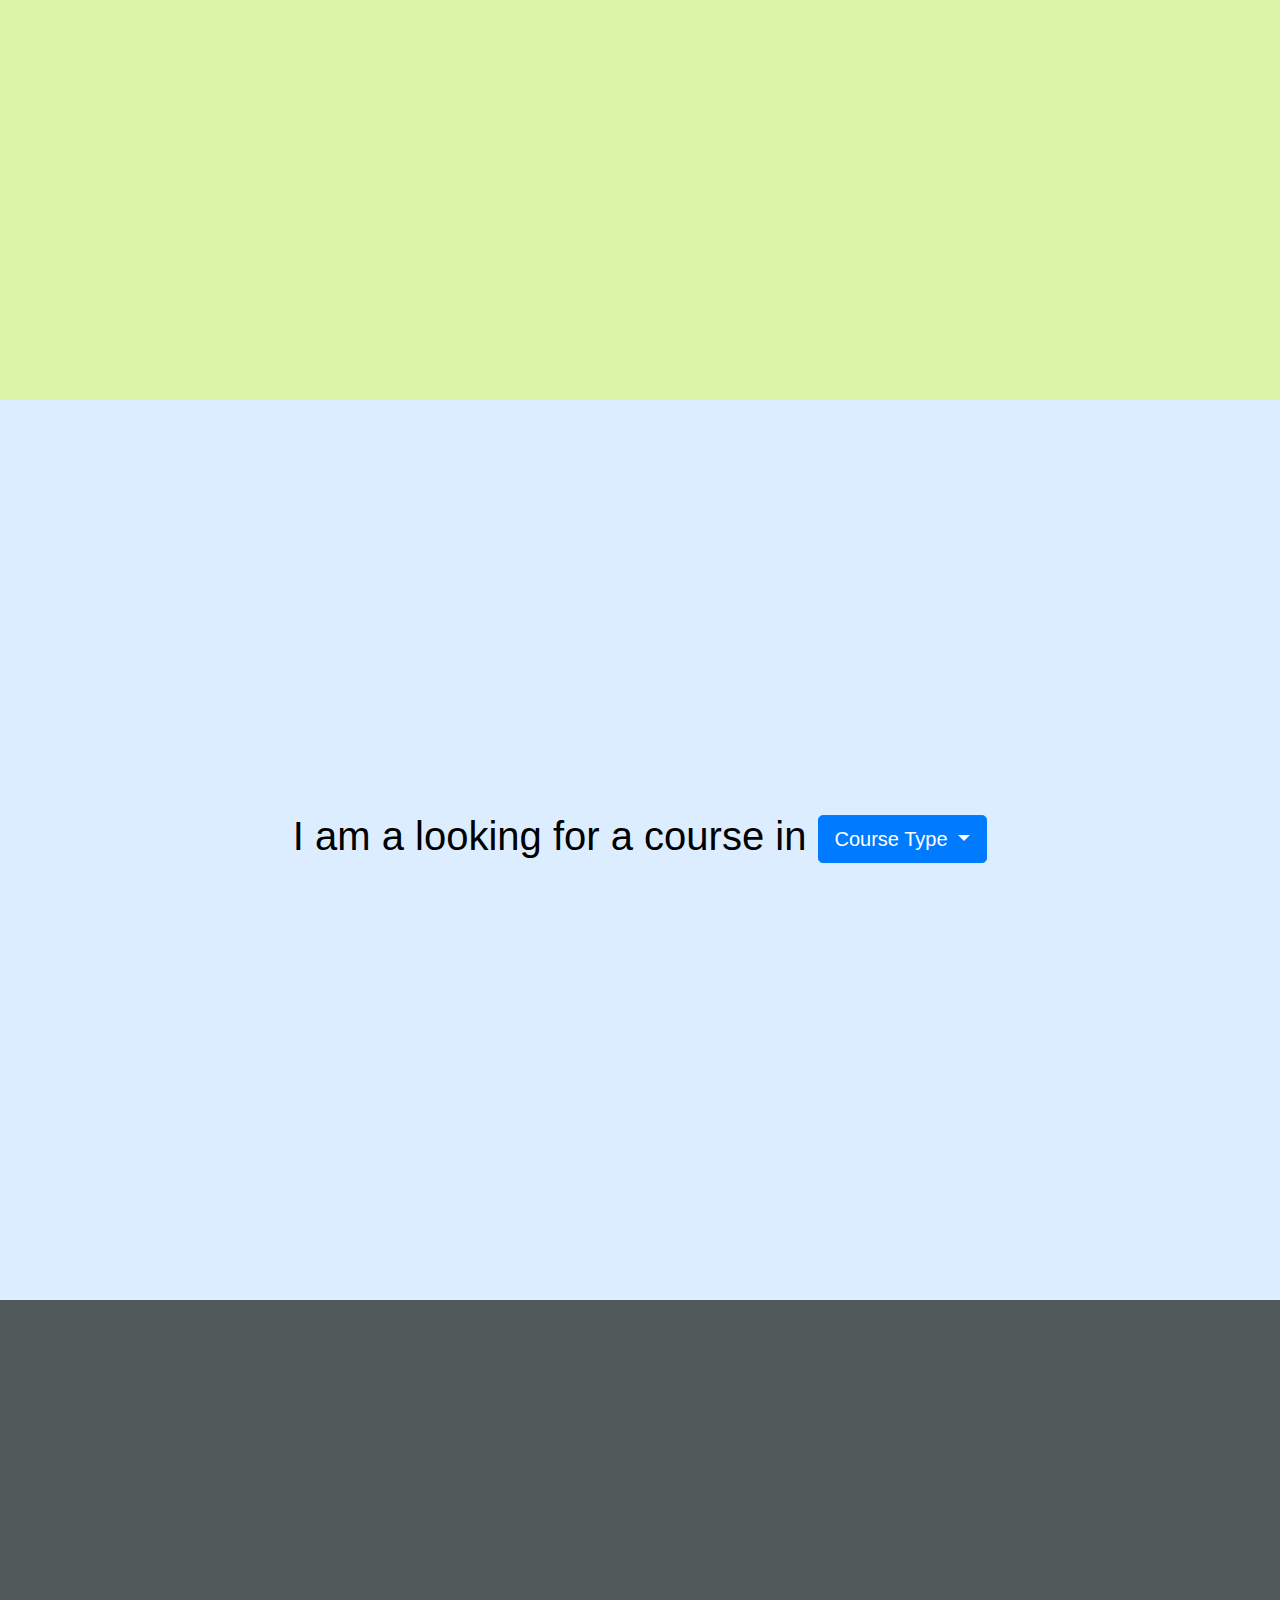
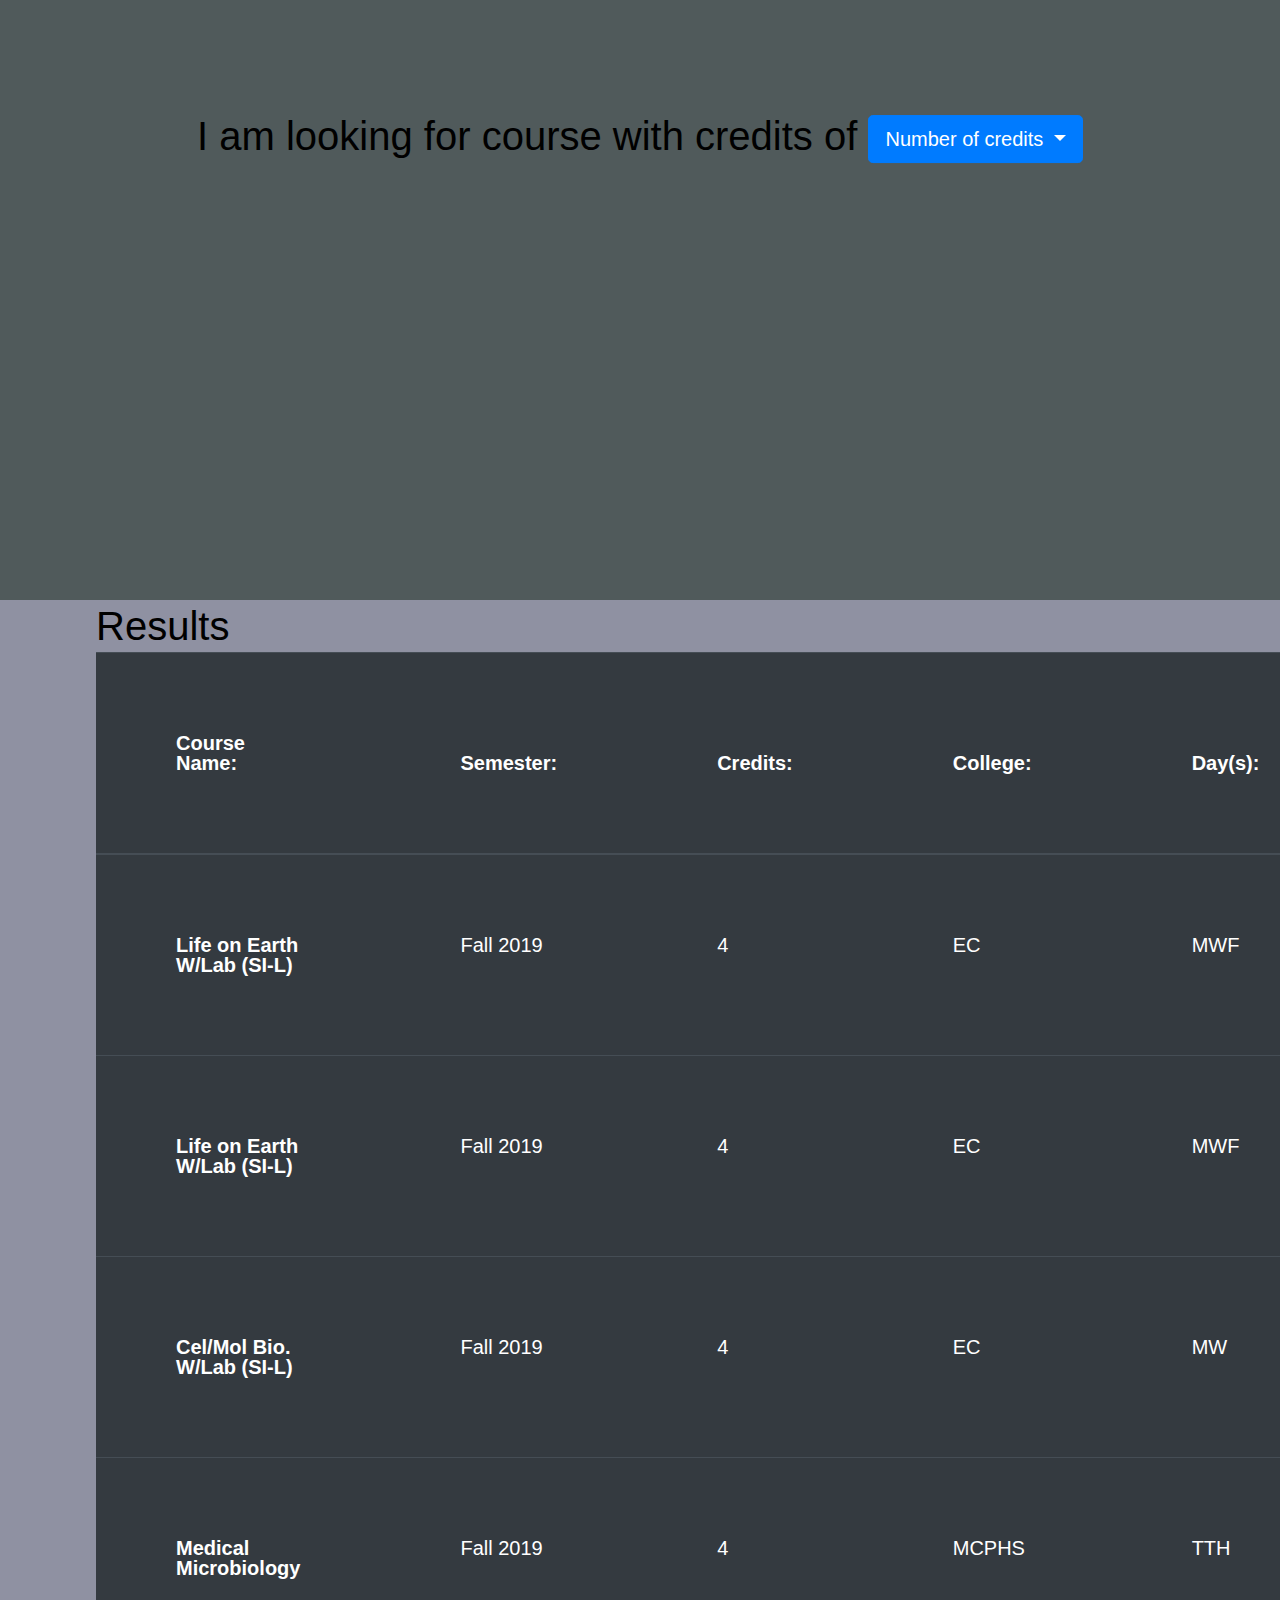
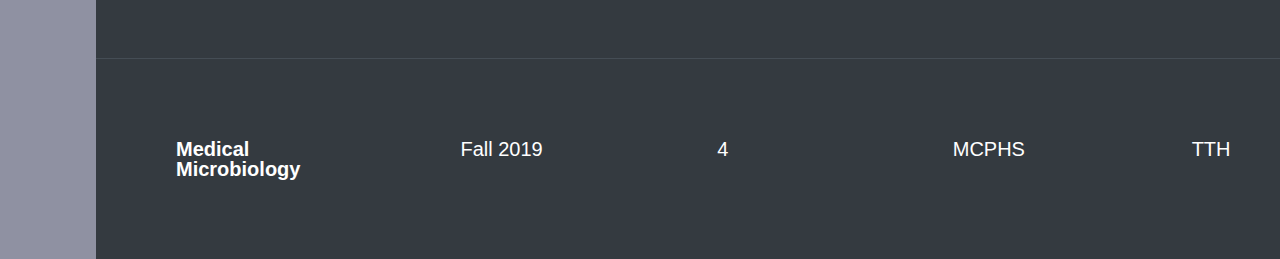
==== commit da8e5cc7: "Add files via upload" ====
--- a/index.html
+++ b/index.html
@@ -160,36 +160,67 @@
 	</section>
 
 	<!-- Results Page-->
-	<section class="panel panel6" data-section-name="seventh" style="height: 937px;">
+	<section class="panel panel6" data-section-name="seventh" style="height: 1000px;">
 		<div class="innertable">
-			<div class="vertical-center">
+			<div class="vertical-centertable">
 				<p> Results</p>
 					<table class="table mytable table-dark">
 						<thead>
 							<tr>
-								<th scope="col">#</th>
-								<th scope="col">First</th>
-								<th scope="col">Last</th>
-								<th scope="col">Handle</th>
+								<th scope="col">Course Name:</th>
+								<th scope="col">Semester:</th>
+								<th scope="col">Credits:</th>
+								<th scope="col">College:</th>
+								<th scope="col">Day(s):</th>
+								<th scope="col">Start Time:</th>
+								<th scope="col">End Time:</th>
 							</tr>
 						</thead>
 						<tbody>
 							<tr>
-								<th scope="row">1</th>
-								<td>Mark</td>
-								<td>Otto</td>
-								<td>@mdo</td>
-							</tr>
-							<tr>
-								<th scope="row">2</th>
-								<td>Jacob</td>
-								<td>Thornton</td>
-								<td>@fat</td>
-							</tr>
-							<tr>
-								<th scope="row">3</th>
-								<td colspan="2">Larry the Bird</td>
-								<td>@twitter</td>
+								<th scope="row">Life on Earth W/Lab (SI-L)</th>
+								<td>Fall 2019</td>
+								<td>4</td>
+								<td>EC</td>
+								<td>MWF</td>
+								<td>09:00AM</td>
+								<td>09:50AM</td>
+							</tr>
+							<tr>
+								<th scope="row">Life on Earth W/Lab (SI-L)</th>
+								<td>Fall 2019</td>
+								<td>4</td>
+								<td>EC</td>
+								<td>MWF</td>
+								<td>10:00AM</td>
+								<td>10:50AM</td>
+							</tr>
+							<tr>
+								<th scope="row">Cel/Mol Bio. W/Lab (SI-L)</th>
+								<td >Fall 2019</td>
+								<td>4</td>
+								<td>EC</td>
+								<td>MW</td>
+								<td>01:25PM</td>
+								<td>02:40PM</td>
+							</tr>
+							<tr>
+								<th scope="row">Medical Microbiology</th>
+								<td>Fall 2019</td>
+								<td>4</td>
+								<td>MCPHS</td>
+								<td>TTH</td>
+								<td>09:30AM</td>
+								<td>10:45AM</td>
+							</tr>
+							<tr>
+								<th scope="row">Medical Microbiology</th>
+								<td>Fall 2019</td>
+								<td>4</td>
+								<td>MCPHS</td>
+								<td>TTH</td>
+								<td>11:00AM</td>
+								<td>12:15PM</td>
 							</tr>
 						</tbody>
 					</table>
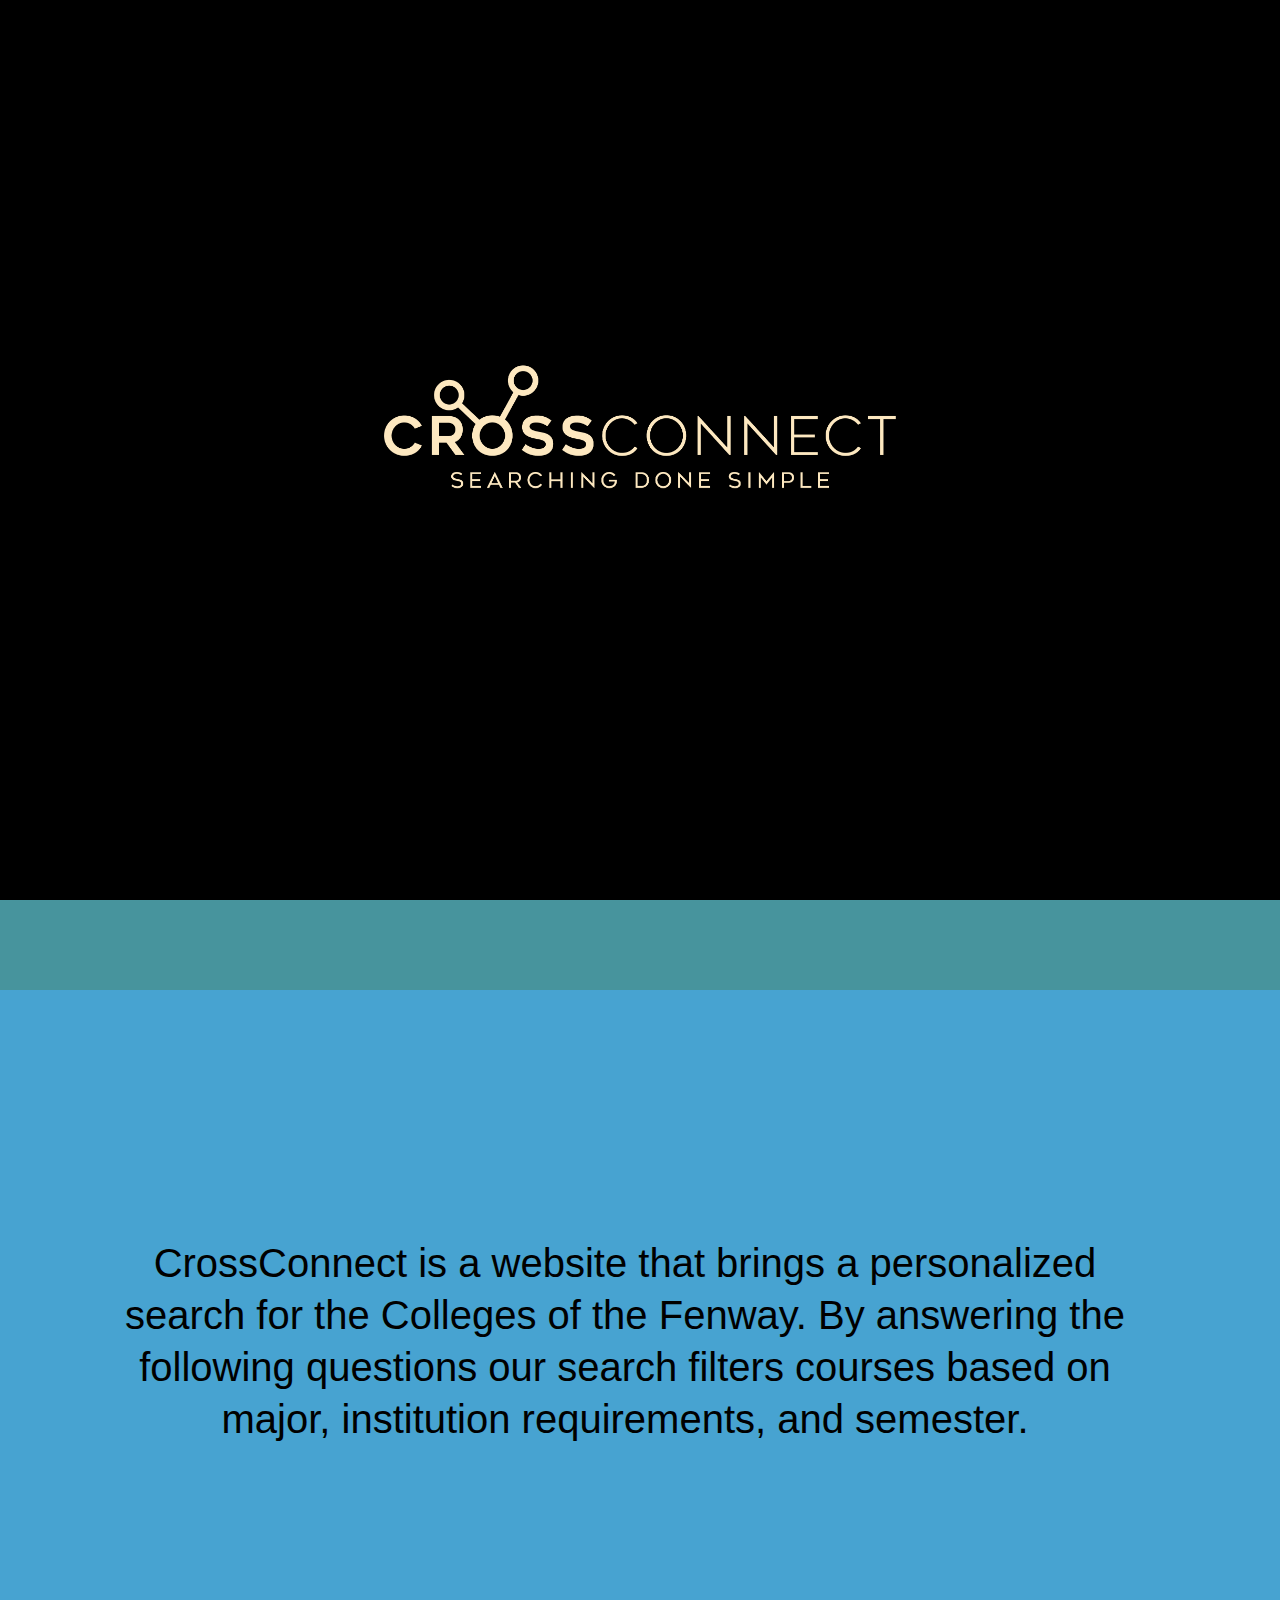
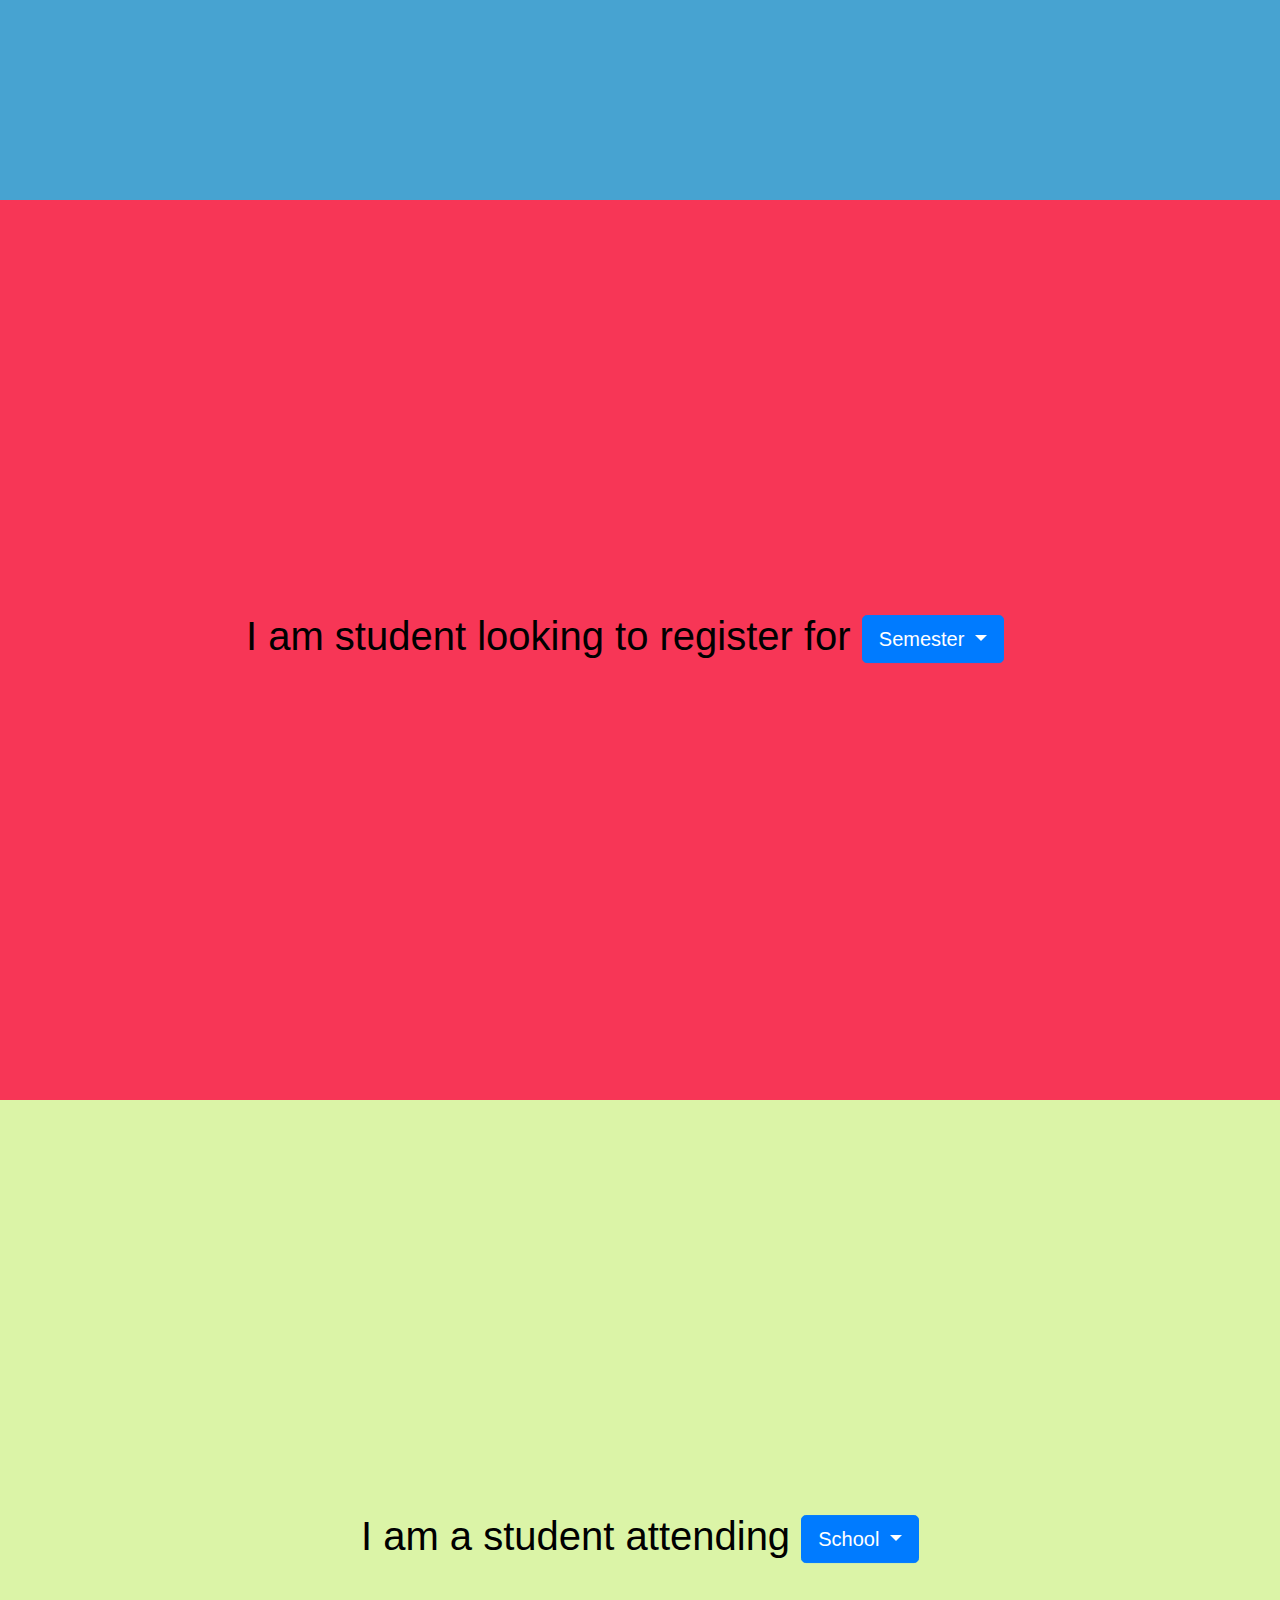
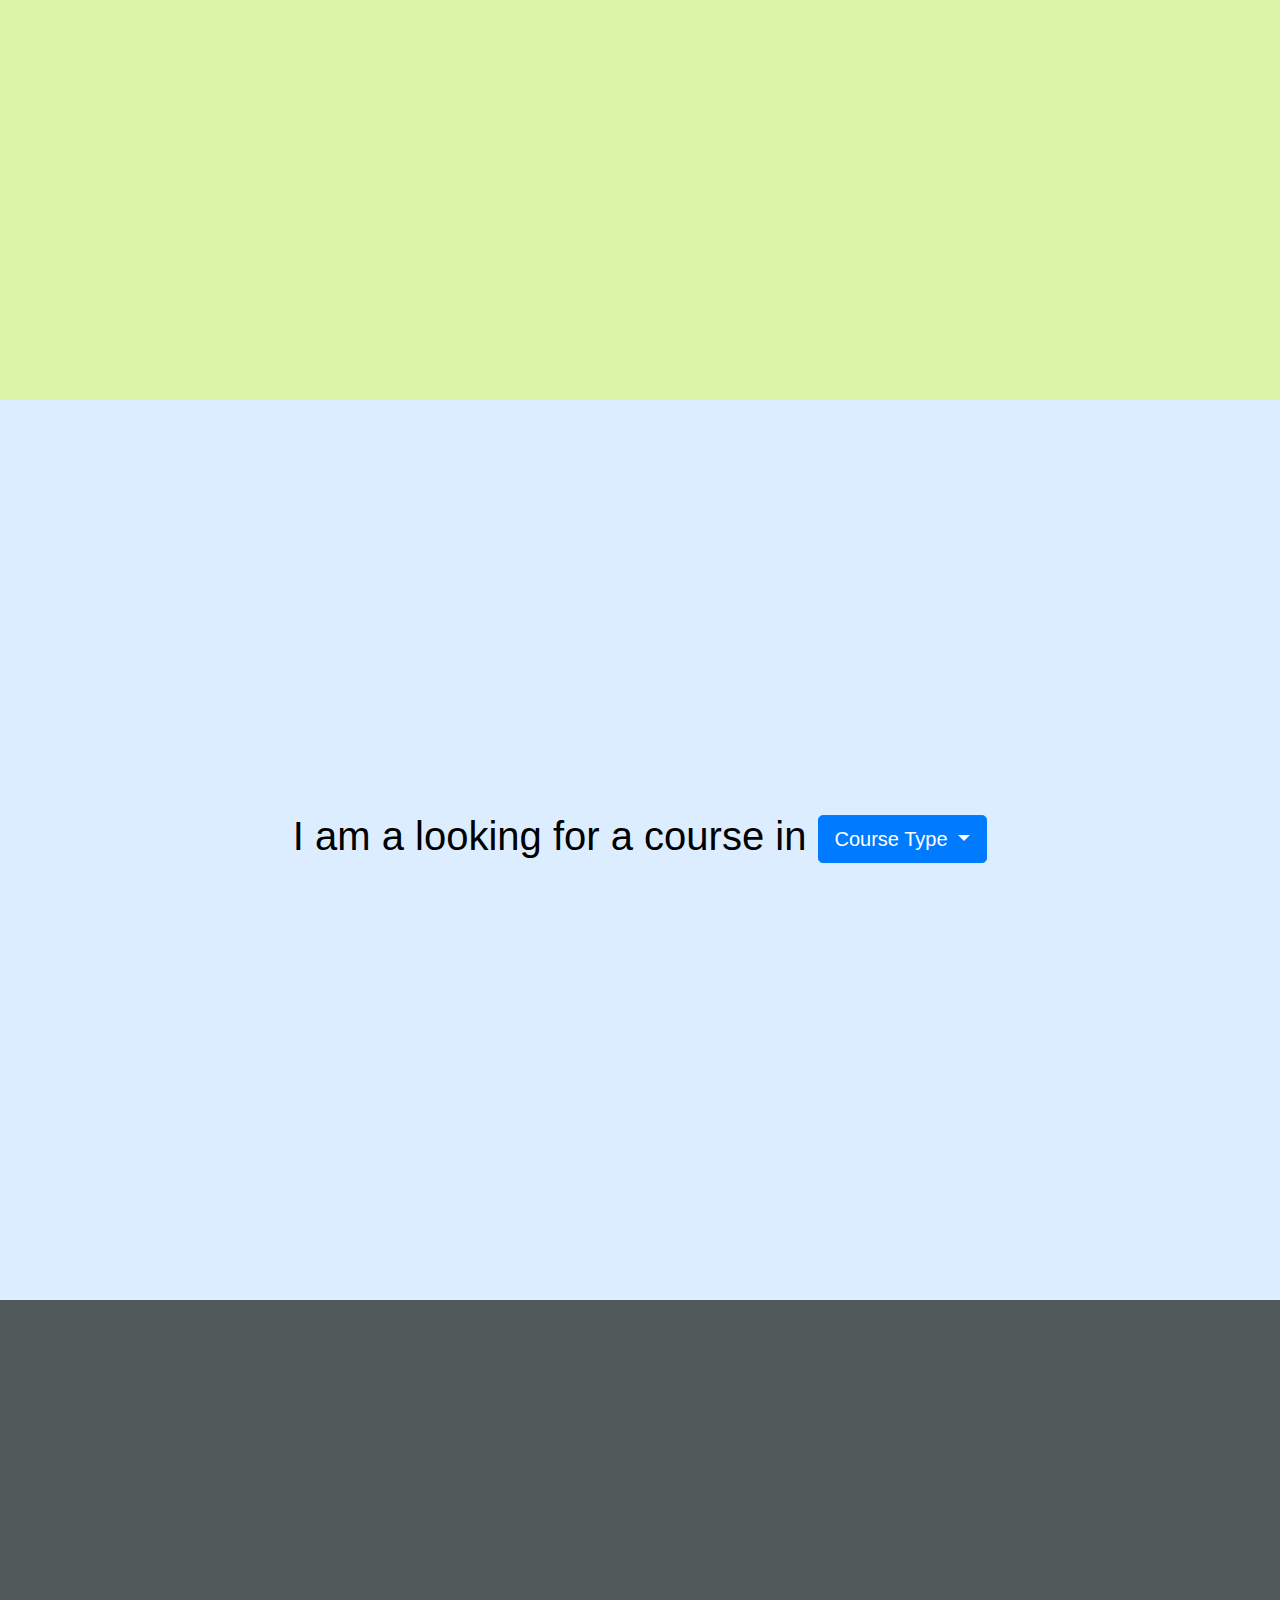
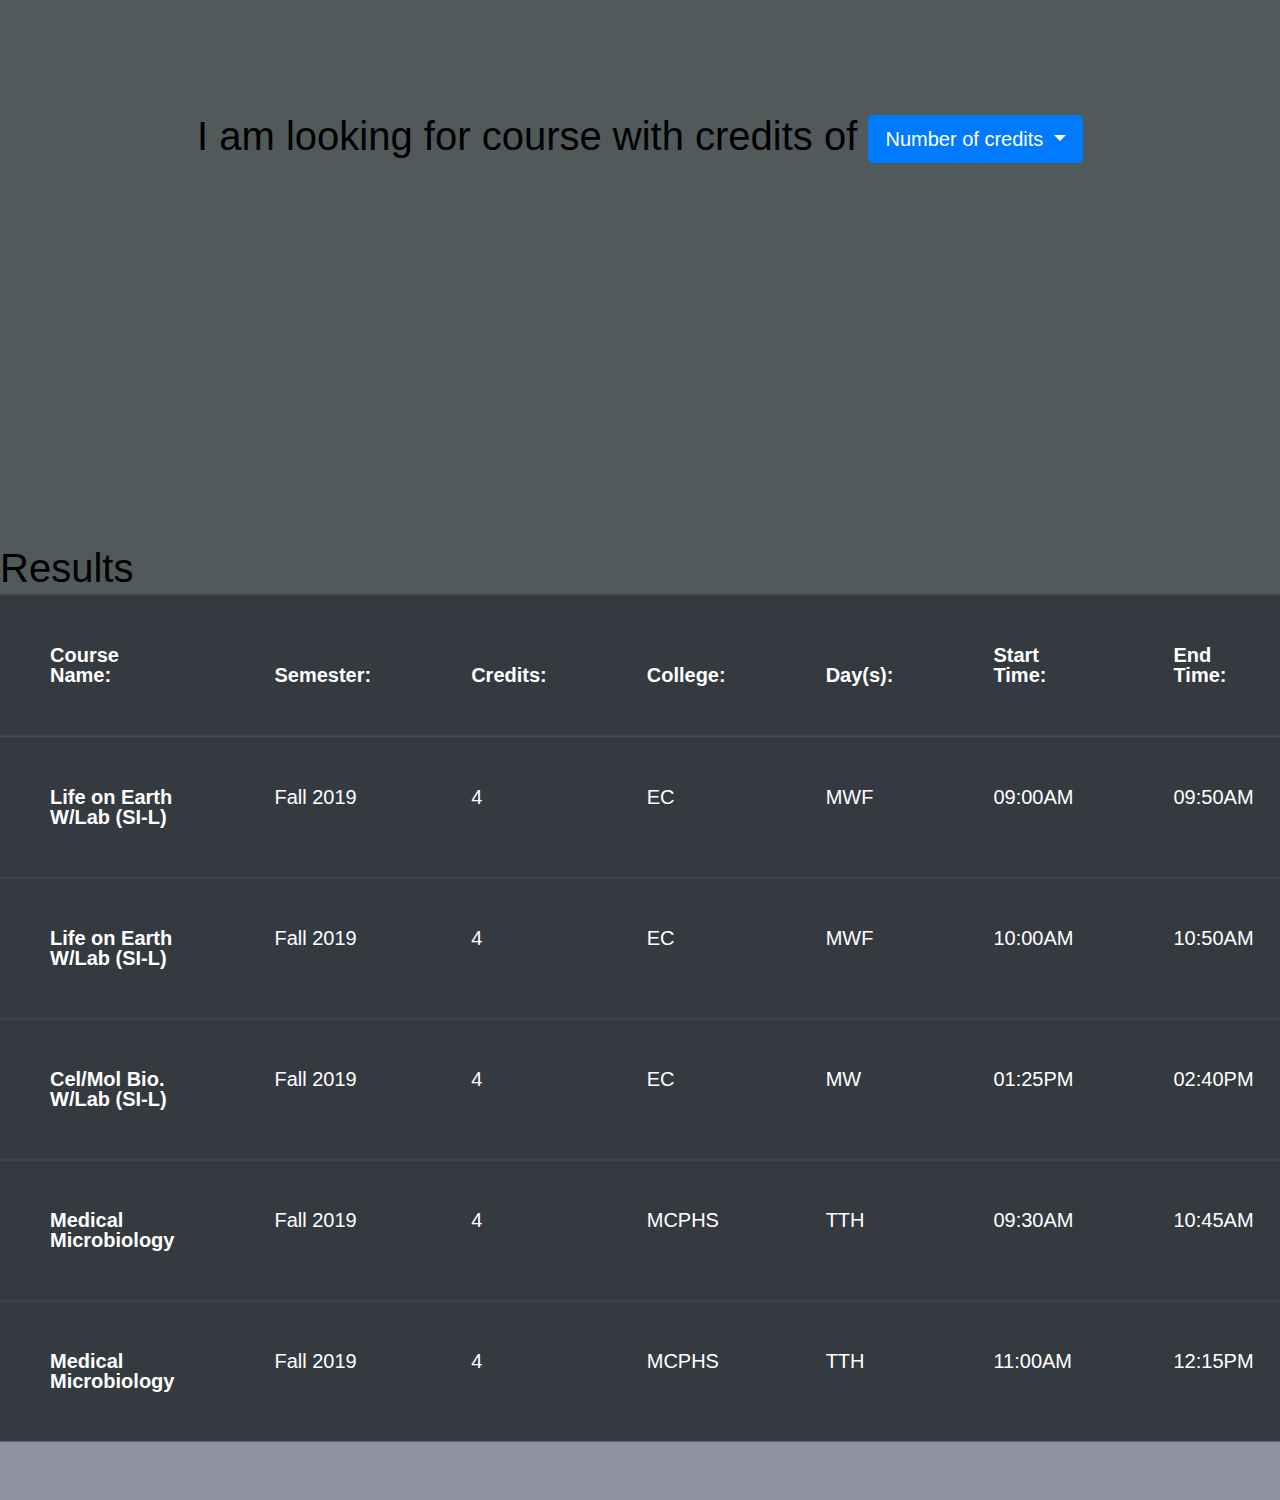
==== commit 788b31d2: "Front End Updated HomePage" ====
--- a/index.html
+++ b/index.html
@@ -29,12 +29,12 @@
 
 	<section class="panel home" data-section-name="home" style="height: 937px;">
 		<video playsinline="playsinline" autoplay="autoplay" muted="muted" loop="loop">
-			<source src="img/Final_Cut.mp4" type="video/mp4">
+			<source src="img/FinalCut.mp4" type="video/mp4">
 		</video>
 
 		<div class="inner">
 			<div class="vertical-center">
-				<h1>Cross Connect</h1>
+				<img id="logo" src="img/logowhite.png" alt="logo">
 			</div>
 		</div>
 
--- a/css/main.css
+++ b/css/main.css
@@ -45,9 +45,17 @@
 
 
 /****** Main ********/
+
+#logo {
+	display: block;
+	margin-left: auto;
+	margin-right: auto;
+	width: 50%;
+  }
+
 .mytable>tbody>tr>td, .mytable>tbody>tr>th, .mytable>tfoot>tr>td, .mytable>tfoot>tr>th, .mytable>thead>tr>td, .mytable>thead>tr>th {
 	font-size: 20px;
-    padding: 80px;
+    padding: 50px;
 }
 
 video {
@@ -92,6 +100,14 @@
 	top: 47%;
 	transform: translateY(-47%);
 }
+.vertical-centertable {
+	text-align: left;
+	width: 1%;
+	position: relative;
+	top: 45%;
+	transform: translateY(-47%);
+	size: auto;
+}
 .vertical-center p {
 	margin-top:23px;
 }
@@ -106,9 +122,9 @@
 
 .innertable{
 	position: relative;
-	height:100%;
-
-	width:85%;
+	height:90%;
+
+	width:100%;
 	margin:0 auto;
 }
 
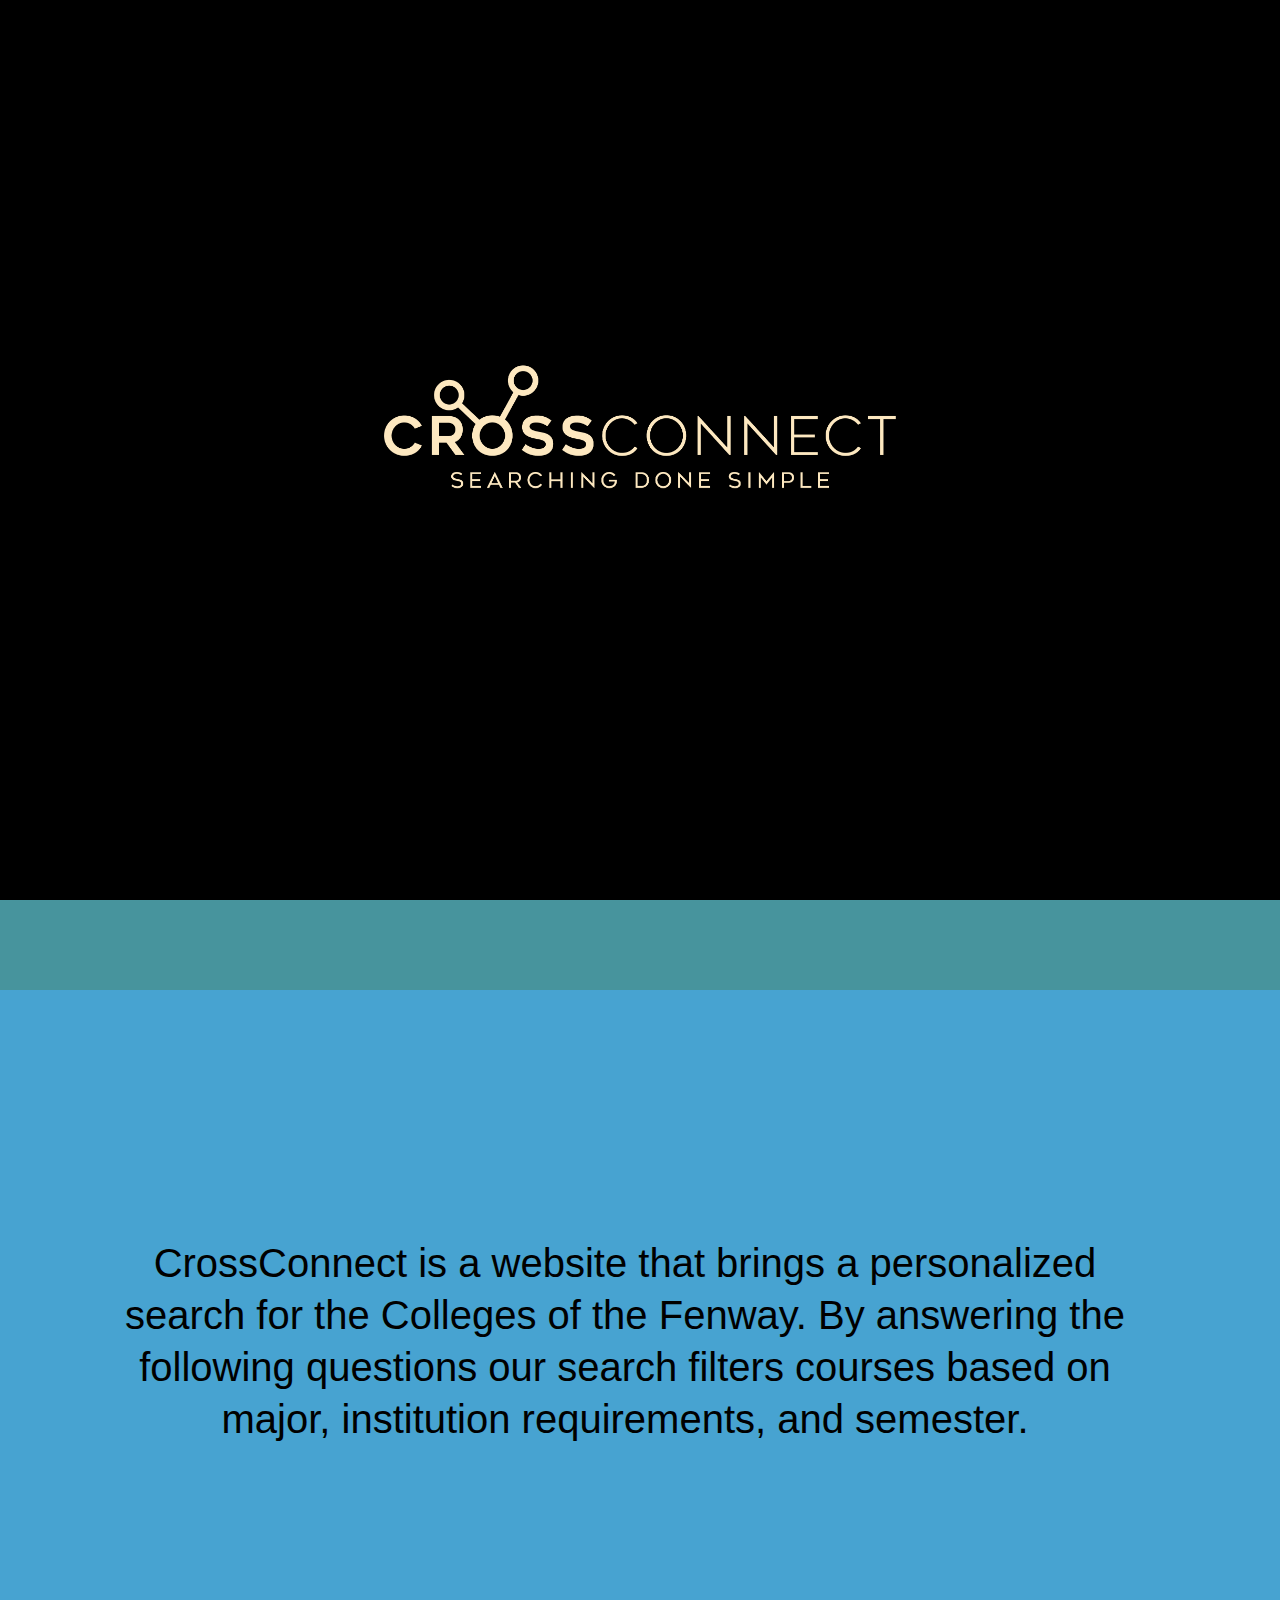
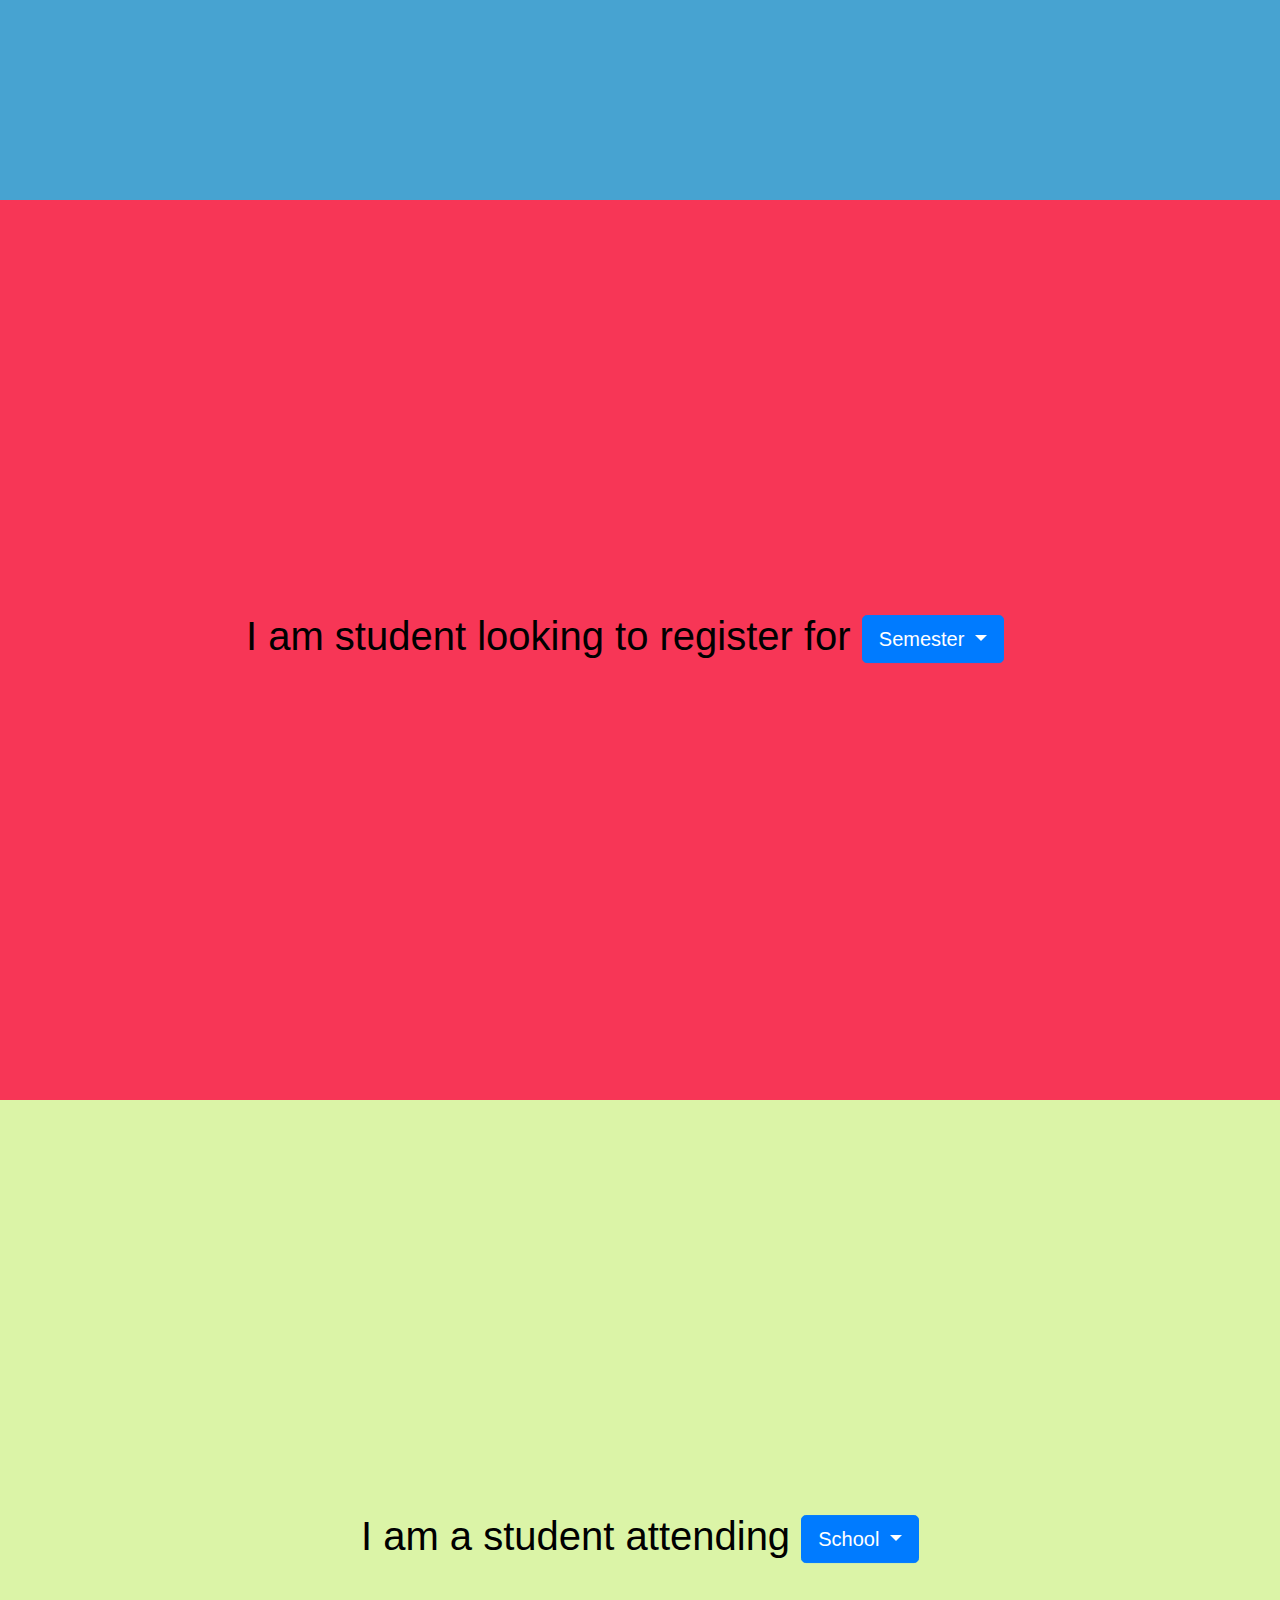
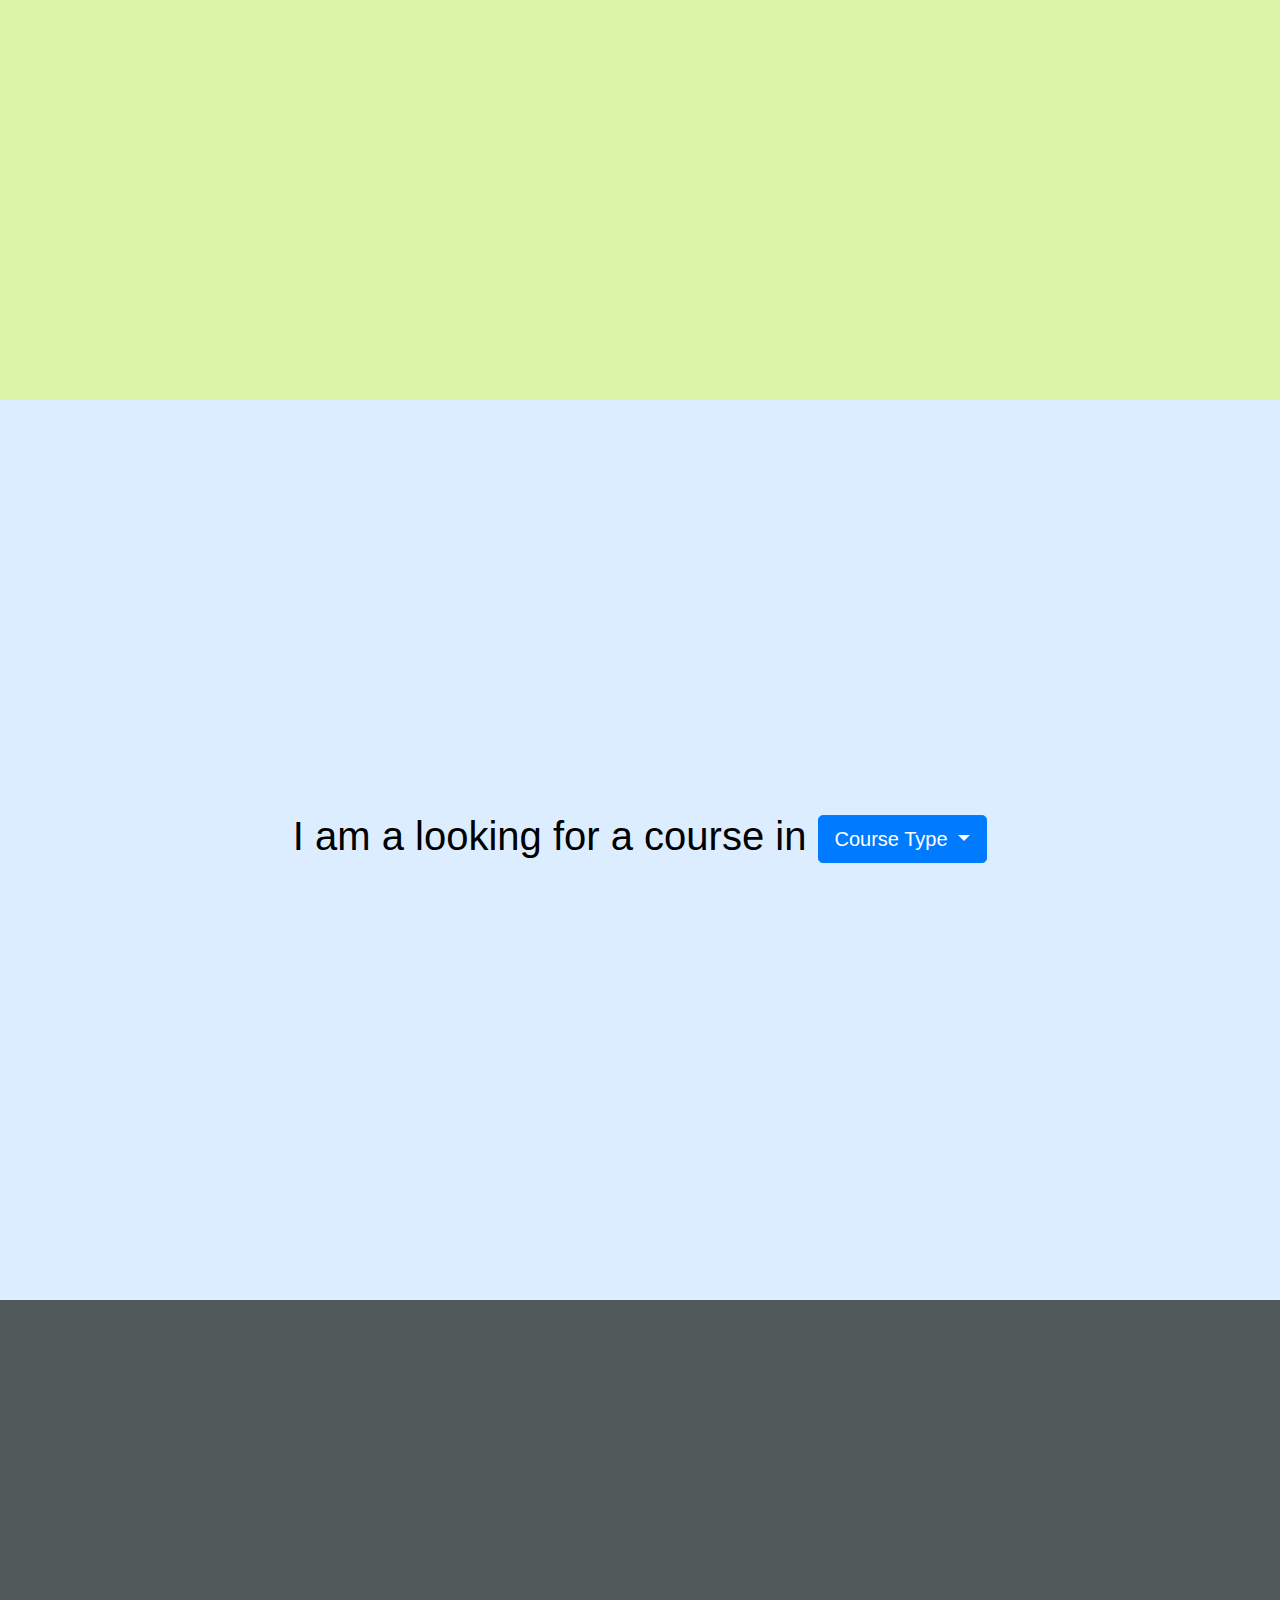
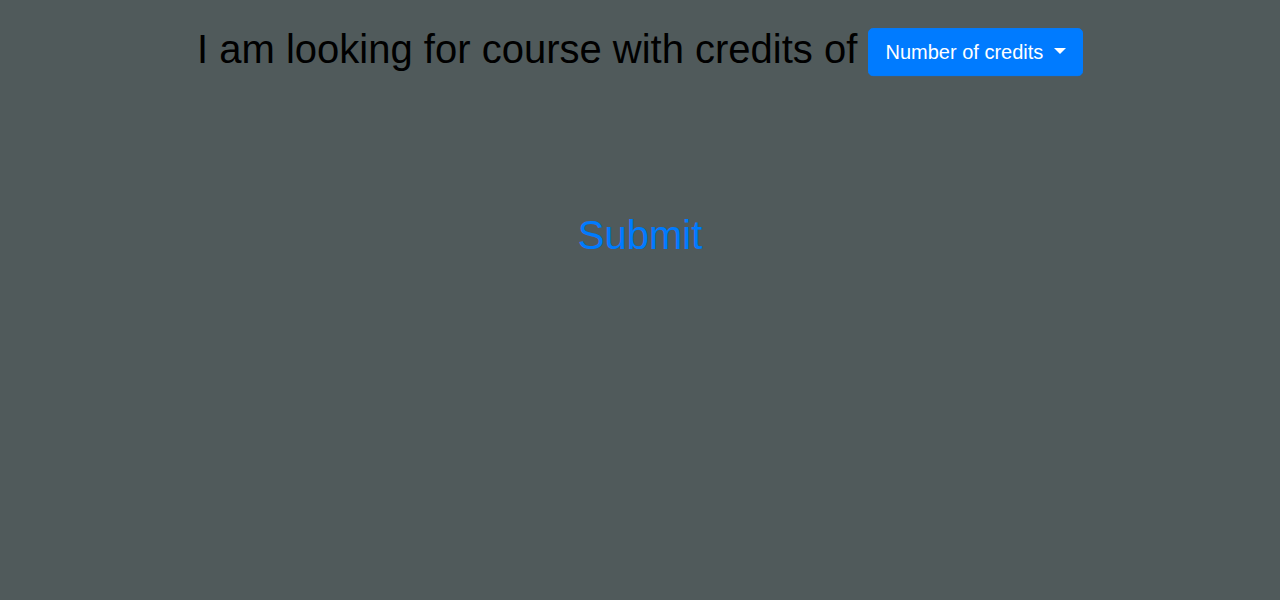
==== commit bcdf7e99: "Add files via upload" ====
--- a/index.html
+++ b/index.html
@@ -34,7 +34,7 @@
 
 		<div class="inner">
 			<div class="vertical-center">
-				<img id="logo" src="img/logowhite.png" alt="logo">
+				<img id="logo" src="img/logowhite.png" alt="">
 			</div>
 		</div>
 
@@ -125,11 +125,14 @@
 							aria-haspopup="true" aria-expanded="false">
 							Course Type
 							<div class="dropdown-menu" aria-labelledby="dropdownMenuButton">
-								<li><a class="dropdown-item" href="#">Emmanual</a></li>
-								<li><a class="dropdown-item" href="#">MassArt</a></li>
-								<li><a class="dropdown-item" href="#">MCPHS</a></li>
-								<li><a class="dropdown-item" href="#">Simmons</a></li>
-								<li><a class="dropdown-item" href="#">Wentworth</a></li>
+								<li><a class="dropdown-item" href="#">BIOL</a></li>
+								<li><a class="dropdown-item" href="#">CHEM</a></li>
+								<li><a class="dropdown-item" href="#">COMP</a></li>
+								<li><a class="dropdown-item" href="#">DSGN</a></li>
+								<li><a class="dropdown-item" href="#">ECON</a></li>
+								<li><a class="dropdown-item" href="#">HIST</a></li>
+								<li><a class="dropdown-item" href="#">HUMN</a></li>
+								<li><a class="dropdown-item" href="#">MATH</a></li>
 							</div>
 						</button>
 					</span>
@@ -155,75 +158,8 @@
 						</button>
 					</span>
 				</p>
-			</div>
-		</div>
-	</section>
-
-	<!-- Results Page-->
-	<section class="panel panel6" data-section-name="seventh" style="height: 1000px;">
-		<div class="innertable">
-			<div class="vertical-centertable">
-				<p> Results</p>
-					<table class="table mytable table-dark">
-						<thead>
-							<tr>
-								<th scope="col">Course Name:</th>
-								<th scope="col">Semester:</th>
-								<th scope="col">Credits:</th>
-								<th scope="col">College:</th>
-								<th scope="col">Day(s):</th>
-								<th scope="col">Start Time:</th>
-								<th scope="col">End Time:</th>
-							</tr>
-						</thead>
-						<tbody>
-							<tr>
-								<th scope="row">Life on Earth W/Lab (SI-L)</th>
-								<td>Fall 2019</td>
-								<td>4</td>
-								<td>EC</td>
-								<td>MWF</td>
-								<td>09:00AM</td>
-								<td>09:50AM</td>
-							</tr>
-							<tr>
-								<th scope="row">Life on Earth W/Lab (SI-L)</th>
-								<td>Fall 2019</td>
-								<td>4</td>
-								<td>EC</td>
-								<td>MWF</td>
-								<td>10:00AM</td>
-								<td>10:50AM</td>
-							</tr>
-							<tr>
-								<th scope="row">Cel/Mol Bio. W/Lab (SI-L)</th>
-								<td >Fall 2019</td>
-								<td>4</td>
-								<td>EC</td>
-								<td>MW</td>
-								<td>01:25PM</td>
-								<td>02:40PM</td>
-							</tr>
-							<tr>
-								<th scope="row">Medical Microbiology</th>
-								<td>Fall 2019</td>
-								<td>4</td>
-								<td>MCPHS</td>
-								<td>TTH</td>
-								<td>09:30AM</td>
-								<td>10:45AM</td>
-							</tr>
-							<tr>
-								<th scope="row">Medical Microbiology</th>
-								<td>Fall 2019</td>
-								<td>4</td>
-								<td>MCPHS</td>
-								<td>TTH</td>
-								<td>11:00AM</td>
-								<td>12:15PM</td>
-							</tr>
-						</tbody>
-					</table>
+					</br></br></br></br></br></br></br></br></br></br></br>
+				<p> <a href="results.html">Submit</a> </p>
 			</div>
 		</div>
 	</section>
--- a/css/main.css
+++ b/css/main.css
@@ -43,19 +43,17 @@
 	content: none;
 }
 
-
-/****** Main ********/
-
 #logo {
 	display: block;
 	margin-left: auto;
 	margin-right: auto;
 	width: 50%;
-  }
-
+}
+
+/****** Main ********/
 .mytable>tbody>tr>td, .mytable>tbody>tr>th, .mytable>tfoot>tr>td, .mytable>tfoot>tr>th, .mytable>thead>tr>td, .mytable>thead>tr>th {
 	font-size: 20px;
-    padding: 50px;
+    padding: 30px;
 }
 
 video {
@@ -122,7 +120,7 @@
 
 .innertable{
 	position: relative;
-	height:90%;
+	height:10px;
 
 	width:100%;
 	margin:0 auto;
